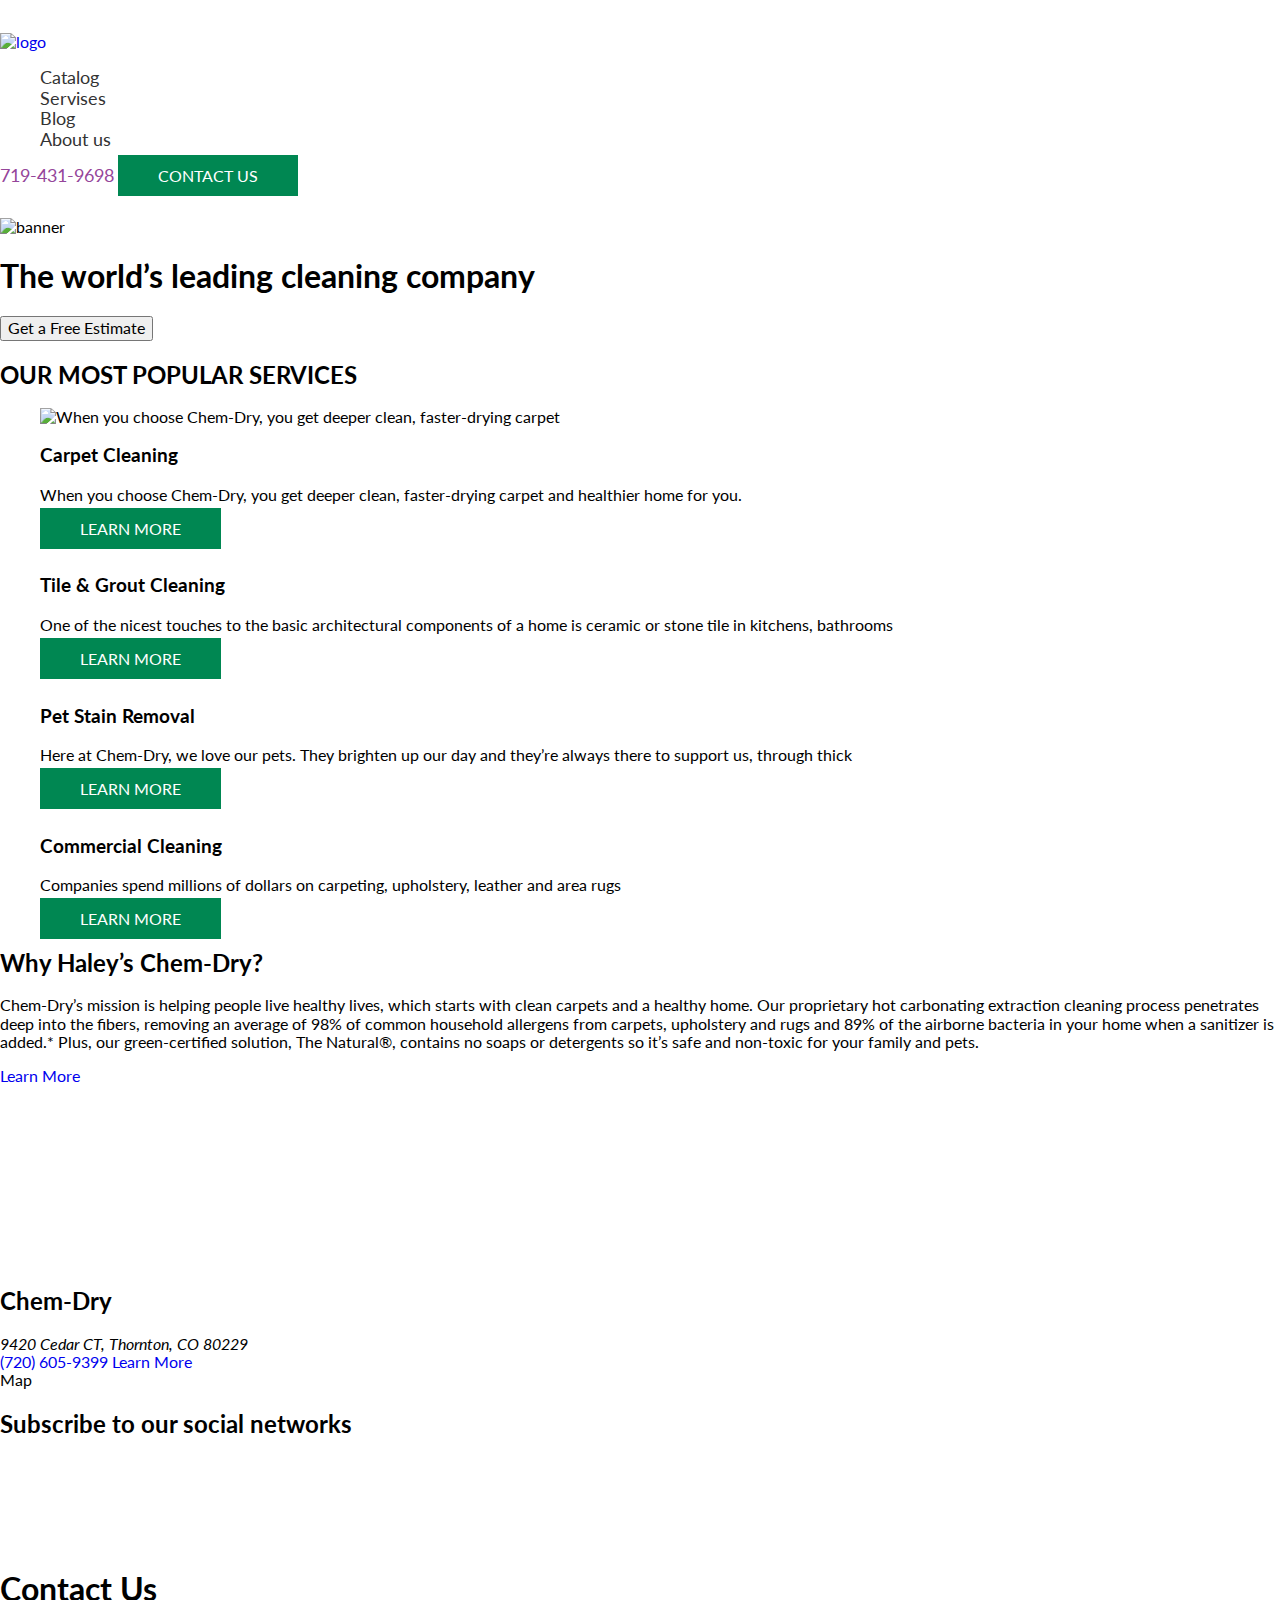
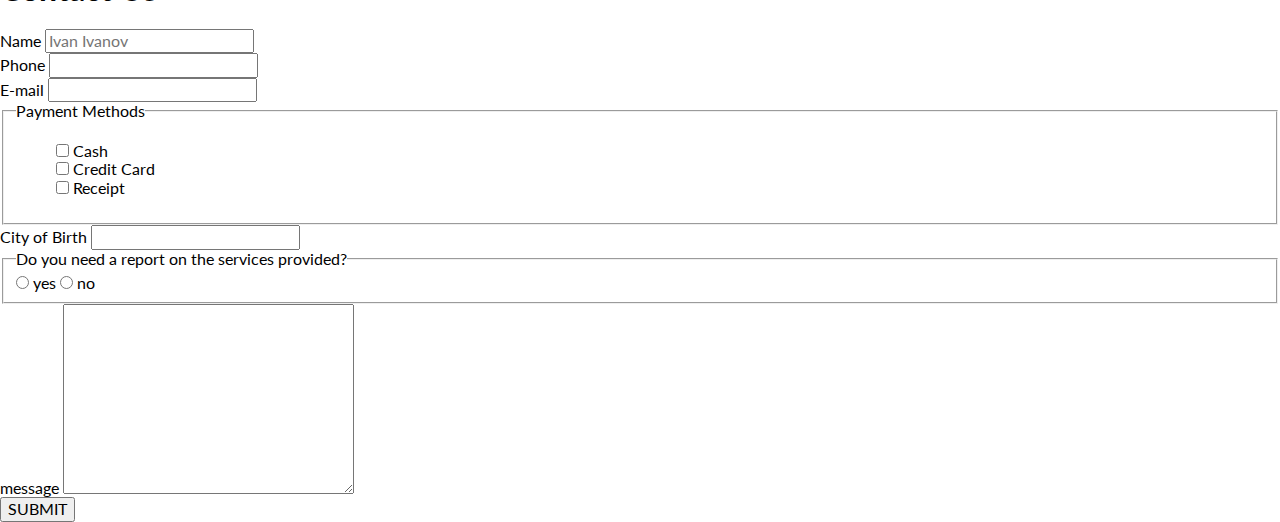
==== index.html @ 404fcd6c "lecture 5" ====
<!DOCTYPE html>
<html lang="en">

<head>
    <meta charset="UTF-8">
    <meta http-equiv="X-UA-Compatible" content="IE=edge">
    <meta name="viewport" content="width=device-width, initial-scale=1.0">
    <link rel="preconnect" href="https://fonts.googleapis.com">
    <link rel="preconnect" href="https://fonts.gstatic.com" crossorigin>
    <link href="https://fonts.googleapis.com/css2?family=Lato:wght@400;700;900&display=swap" rel="stylesheet">
    <link rel="stylesheet" href="./style/style.css">
    <link rel="stylesheet" href="./style/common.css">
    <link rel="stylesheet" href="./style/normolize.css">
    <title>F-113-1</title>
</head>

<body>
    <header class="header">
        <a class="header__link" href="./index.html">
            <img src="./static/icons/logo.svg" alt="logo" class="logo">
        </a>
        <nav class="nav">
            <ul class="nav__list">
                <li class="nav__list_item">
                    <a class="nav__list-link" href="./pages/catalog.html">Catalog</a>
                </li>
                <li class="nav__list_item">
                    <a class="nav__list-link" href="#">Servises</a>
                </li>
                <li class="nav__list_item">
                    <a class="nav__list-link" href="#">Blog</a>
                </li>
                <li class="nav__list_item">
                    <a class="nav__list-link" href="#">About us</a>
                </li>
            </ul>
        </nav>
        <a class="contact__phone" href="tel:7194319698">719-431-9698</a>
        <a class="contact__us" href="./pages/contacs.html">Contact Us</a>
    </header>
    <main>
        <img src="./static/img/banner.jpg" alt="banner">
        <section>
            <h1 class="title">The world’s leading
                cleaning company</h1>
            <button class="button btn">Get a Free Estimate</button>
        </section>
        <section>
            <h2>OUR MOST POPULAR SERVICES</h2>
            <ul>
                <li>
                    <img src="./static/img/spange_blue.jpg"
                        alt="When you choose Chem-Dry, you get deeper clean, faster-drying carpet">
                    <h3>Carpet
                        Cleaning</h3>
                    <p>When you choose Chem-Dry, you get deeper clean, faster-drying carpet and healthier home for you.
                    </p>
                    <a class="contact__us" href="#">Learn More</a>
                </li>
                <li>
                    <img src="./static/img/spange_blue.jpg" alt="">
                    <h3>Tile & Grout Cleaning</h3>
                    <p>One of the nicest touches to the basic architectural components of a home is ceramic or stone
                        tile
                        in kitchens, bathrooms</p>
                    <a class="contact__us" href="#">Learn More</a>
                </li>
                <li>
                    <img src="./static/img/spange_blue.jpg" alt="">
                    <h3>Pet Stain
                        Removal</h3>
                    <p>Here at Chem-Dry,
                        we love our pets. They brighten up our day and they’re always there to support us, through thick
                    </p>
                    <a class="contact__us" href="#">Learn More</a>
                </li>
                <li>
                    <img src="./static/img/spange_blue.jpg" alt="">
                    <h3>Commercial Cleaning</h3>
                    <p>Companies spend millions of dollars on carpeting, upholstery, leather and area rugs</p>
                    <a class="contact__us" href="#">Learn More</a>
                </li>
            </ul>
        </section>
        <section>
            <div>
                <h2>Why Haley’s
                    Chem-Dry?</h2>
                <p>Chem-Dry’s mission is helping people live healthy lives, which starts with clean carpets and a
                    healthy home. Our proprietary hot carbonating extraction cleaning process penetrates deep into the
                    fibers, removing an average of 98% of common household allergens from carpets, upholstery and rugs
                    and 89% of the airborne bacteria in your home when a sanitizer is added.* Plus, our green-certified
                    solution, The Natural®, contains no soaps or detergents so it’s safe and non-toxic for your family
                    and pets.</p>
                <a href="#">Learn More</a>
            </div>
            <img src="./static/img/image_16.jpg" alt="">
        </section>
        <section>
            <h2 class="awards">Awwwards</h2>
            <ul>
                <li>
                    <img src="./static/img/image_18.png" alt="">
                </li>
                <li>
                    <img src="./static/img/image_18.png" alt="">
                </li>
                <li>
                    <img src="./static/img/image_19.png" alt="">
                </li>
                <li>
                    <img src="./static/img/image_20.png" alt="">
                </li>
                <li>
                    <img src="./static/img/image_18.jpg" alt="">
                </li>
                <li>
                    <img src="./static/img/image_18.png" alt="">
                </li>
                <li>
                    <img src="./static/img/image_19.png" alt="">
                </li>
                <li>
                    <img src="./static/img/image_20.png" alt="">
                </li>
            </ul>
        </section>
    </main>
    <footer>
        <section>
            <div>
                <h2>Chem-Dry</h2>
                <address>
                    9420 Cedar CT, Thornton, CO 80229
                </address>
                <a href="tel:7206059399">(720) 605-9399 </a>
                <a class="" href="#">Learn More</a>
            </div>
            <div>Map</div>
        </section>
        <section>
            <h2>Subscribe to our social networks</h2>
            <ul>
                <li>
                    <a href="#">
                        <img src="./static/icons/Vector.svg" alt="">
                    </a>
                </li>
                <li>
                    <a href="#">
                        <img src="./static/icons/Vector.svg" alt="">
                    </a>
                </li>
                <li>
                    <a href="#">
                        <img src="./static/icons/Vector.svg" alt="">
                    </a>
                </li>
                <li>
                    <a href="#">
                        <img src="./static/icons/Vector.svg" alt="">
                    </a>
                </li>
                <li>
                    <a href="#">
                        <img src="./static/icons/Vector.svg" alt="">
                    </a>
                </li>
            </ul>
        </section>
    </footer>
    <section>
        <h1>Contact Us</h1>
        <form action="#">
            <div>
                <div>
                    <label for="input-name">Name</label>
                    <input id="input-name" type="text" placeholder="Ivan Ivanov">
                </div>
                <div>
                    <label for="input-phone">Phone</label>
                    <input id="input-phone" type="tel">
                </div>
                <div>
                    <label for="input-mail">E-mail</label>
                    <input type="email" name="" id="input-mail">
                </div>
                <fieldset>
                    <legend>Payment Methods</legend>
                    <ul>
                        <li>
                            <input id="input-cash" type="checkbox">
                            <label for="input-cash">Сash</label>
                        </li>
                        <li>
                            <input id="input-credit" type="checkbox">
                            <label for="input-credit">Сredit Сard</label>
                        </li>
                        <li>
                            <input id="input-receipt" type="checkbox">
                            <label for="input-receipt">Receipt</label>
                        </li>
                    </ul>
                </fieldset>
                <label for="input-city">
                    <span>City of Birth</span>
                    <input id="input-city" type="text">
                </label>
                <fieldset>
                    <legend>Do you need a report on the services provided?</legend>
                    <div>
                        <input id="input-yes" type="radio" name="radio_group" value="yes">
                        <label for="input-yes">yes</label>
                        <input id="input-no" type="radio" name="radio_group" value="no">
                        <label for="input-no">no</label>
                    </div>
                </fieldset>
                <div>
                    <label for="input_message">message</label>
                    <textarea name="" id="input_message" cols="30" rows="10"></textarea>
                </div>
                <button type="submit">SUBMIT</button>
            </div>
        </form>
</body>

</html>
---- style/style.css ----
/* Стили для хедера */

.header {
    margin-top: 33px;
    margin-bottom: 33px;
}

.nav__list-link {
    font-size: 18px;
    line-height: 20px;
    color: #333333;
}

.contact__phone {
    font-size: 18px;
    line-height: 20px;
    color: #95459A;
}

.contact__us {
    font-size: 16px;
    line-height: 18px;
    text-transform: uppercase;
    color: #ffffff;
    padding: 11px 40px 11px 40px;
    background: #008752;
}

/* СТили для основного контента */

.awards {
    display: none;
}
---- style/common.css ----
body {
    font-family: 'Lato', sans-serif;
    src: url();
}

a {
    text-decoration: none;
}

li {
    list-style-type: none;
}
---- style/normolize.css ----
/*! normalize.css v8.0.1 | MIT License | github.com/necolas/normalize.css */

/* Document
   ========================================================================== */

/**
 * 1. Correct the line height in all browsers.
 * 2. Prevent adjustments of font size after orientation changes in iOS.
 */

 html {
    line-height: 1.15; /* 1 */
    -webkit-text-size-adjust: 100%; /* 2 */
  }
  
  /* Sections
     ========================================================================== */
  
  /**
   * Remove the margin in all browsers.
   */
  
  body {
    margin: 0;
  }
  
  /**
   * Render the `main` element consistently in IE.
   */
  
  main {
    display: block;
  }
  
  /**
   * Correct the font size and margin on `h1` elements within `section` and
   * `article` contexts in Chrome, Firefox, and Safari.
   */
  
  h1 {
    font-size: 2em;
    margin: 0.67em 0;
  }
  
  /* Grouping content
     ========================================================================== */
  
  /**
   * 1. Add the correct box sizing in Firefox.
   * 2. Show the overflow in Edge and IE.
   */
  
  hr {
    box-sizing: content-box; /* 1 */
    height: 0; /* 1 */
    overflow: visible; /* 2 */
  }
  
  /**
   * 1. Correct the inheritance and scaling of font size in all browsers.
   * 2. Correct the odd `em` font sizing in all browsers.
   */
  
  pre {
    font-family: monospace, monospace; /* 1 */
    font-size: 1em; /* 2 */
  }
  
  /* Text-level semantics
     ========================================================================== */
  
  /**
   * Remove the gray background on active links in IE 10.
   */
  
  a {
    background-color: transparent;
  }
  
  /**
   * 1. Remove the bottom border in Chrome 57-
   * 2. Add the correct text decoration in Chrome, Edge, IE, Opera, and Safari.
   */
  
  abbr[title] {
    border-bottom: none; /* 1 */
    text-decoration: underline; /* 2 */
    text-decoration: underline dotted; /* 2 */
  }
  
  /**
   * Add the correct font weight in Chrome, Edge, and Safari.
   */
  
  b,
  strong {
    font-weight: bolder;
  }
  
  /**
   * 1. Correct the inheritance and scaling of font size in all browsers.
   * 2. Correct the odd `em` font sizing in all browsers.
   */
  
  code,
  kbd,
  samp {
    font-family: monospace, monospace; /* 1 */
    font-size: 1em; /* 2 */
  }
  
  /**
   * Add the correct font size in all browsers.
   */
  
  small {
    font-size: 80%;
  }
  
  /**
   * Prevent `sub` and `sup` elements from affecting the line height in
   * all browsers.
   */
  
  sub,
  sup {
    font-size: 75%;
    line-height: 0;
    position: relative;
    vertical-align: baseline;
  }
  
  sub {
    bottom: -0.25em;
  }
  
  sup {
    top: -0.5em;
  }
  
  /* Embedded content
     ========================================================================== */
  
  /**
   * Remove the border on images inside links in IE 10.
   */
  
  img {
    border-style: none;
  }
  
  /* Forms
     ========================================================================== */
  
  /**
   * 1. Change the font styles in all browsers.
   * 2. Remove the margin in Firefox and Safari.
   */
  
  button,
  input,
  optgroup,
  select,
  textarea {
    font-family: inherit; /* 1 */
    font-size: 100%; /* 1 */
    line-height: 1.15; /* 1 */
    margin: 0; /* 2 */
  }
  
  /**
   * Show the overflow in IE.
   * 1. Show the overflow in Edge.
   */
  
  button,
  input { /* 1 */
    overflow: visible;
  }
  
  /**
   * Remove the inheritance of text transform in Edge, Firefox, and IE.
   * 1. Remove the inheritance of text transform in Firefox.
   */
  
  button,
  select { /* 1 */
    text-transform: none;
  }
  
  /**
   * Correct the inability to style clickable types in iOS and Safari.
   */
  
  button,
  [type="button"],
  [type="reset"],
  [type="submit"] {
    -webkit-appearance: button;
  }
  
  /**
   * Remove the inner border and padding in Firefox.
   */
  
  button::-moz-focus-inner,
  [type="button"]::-moz-focus-inner,
  [type="reset"]::-moz-focus-inner,
  [type="submit"]::-moz-focus-inner {
    border-style: none;
    padding: 0;
  }
  
  /**
   * Restore the focus styles unset by the previous rule.
   */
  
  button:-moz-focusring,
  [type="button"]:-moz-focusring,
  [type="reset"]:-moz-focusring,
  [type="submit"]:-moz-focusring {
    outline: 1px dotted ButtonText;
  }
  
  /**
   * Correct the padding in Firefox.
   */
  
  fieldset {
    padding: 0.35em 0.75em 0.625em;
  }
  
  /**
   * 1. Correct the text wrapping in Edge and IE.
   * 2. Correct the color inheritance from `fieldset` elements in IE.
   * 3. Remove the padding so developers are not caught out when they zero out
   *    `fieldset` elements in all browsers.
   */
  
  legend {
    box-sizing: border-box; /* 1 */
    color: inherit; /* 2 */
    display: table; /* 1 */
    max-width: 100%; /* 1 */
    padding: 0; /* 3 */
    white-space: normal; /* 1 */
  }
  
  /**
   * Add the correct vertical alignment in Chrome, Firefox, and Opera.
   */
  
  progress {
    vertical-align: baseline;
  }
  
  /**
   * Remove the default vertical scrollbar in IE 10+.
   */
  
  textarea {
    overflow: auto;
  }
  
  /**
   * 1. Add the correct box sizing in IE 10.
   * 2. Remove the padding in IE 10.
   */
  
  [type="checkbox"],
  [type="radio"] {
    box-sizing: border-box; /* 1 */
    padding: 0; /* 2 */
  }
  
  /**
   * Correct the cursor style of increment and decrement buttons in Chrome.
   */
  
  [type="number"]::-webkit-inner-spin-button,
  [type="number"]::-webkit-outer-spin-button {
    height: auto;
  }
  
  /**
   * 1. Correct the odd appearance in Chrome and Safari.
   * 2. Correct the outline style in Safari.
   */
  
  [type="search"] {
    -webkit-appearance: textfield; /* 1 */
    outline-offset: -2px; /* 2 */
  }
  
  /**
   * Remove the inner padding in Chrome and Safari on macOS.
   */
  
  [type="search"]::-webkit-search-decoration {
    -webkit-appearance: none;
  }
  
  /**
   * 1. Correct the inability to style clickable types in iOS and Safari.
   * 2. Change font properties to `inherit` in Safari.
   */
  
  ::-webkit-file-upload-button {
    -webkit-appearance: button; /* 1 */
    font: inherit; /* 2 */
  }
  
  /* Interactive
     ========================================================================== */
  
  /*
   * Add the correct display in Edge, IE 10+, and Firefox.
   */
  
  details {
    display: block;
  }
  
  /*
   * Add the correct display in all browsers.
   */
  
  summary {
    display: list-item;
  }
  
  /* Misc
     ========================================================================== */
  
  /**
   * Add the correct display in IE 10+.
   */
  
  template {
    display: none;
  }
  
  /**
   * Add the correct display in IE 10.
   */
  
  [hidden] {
    display: none;
  }
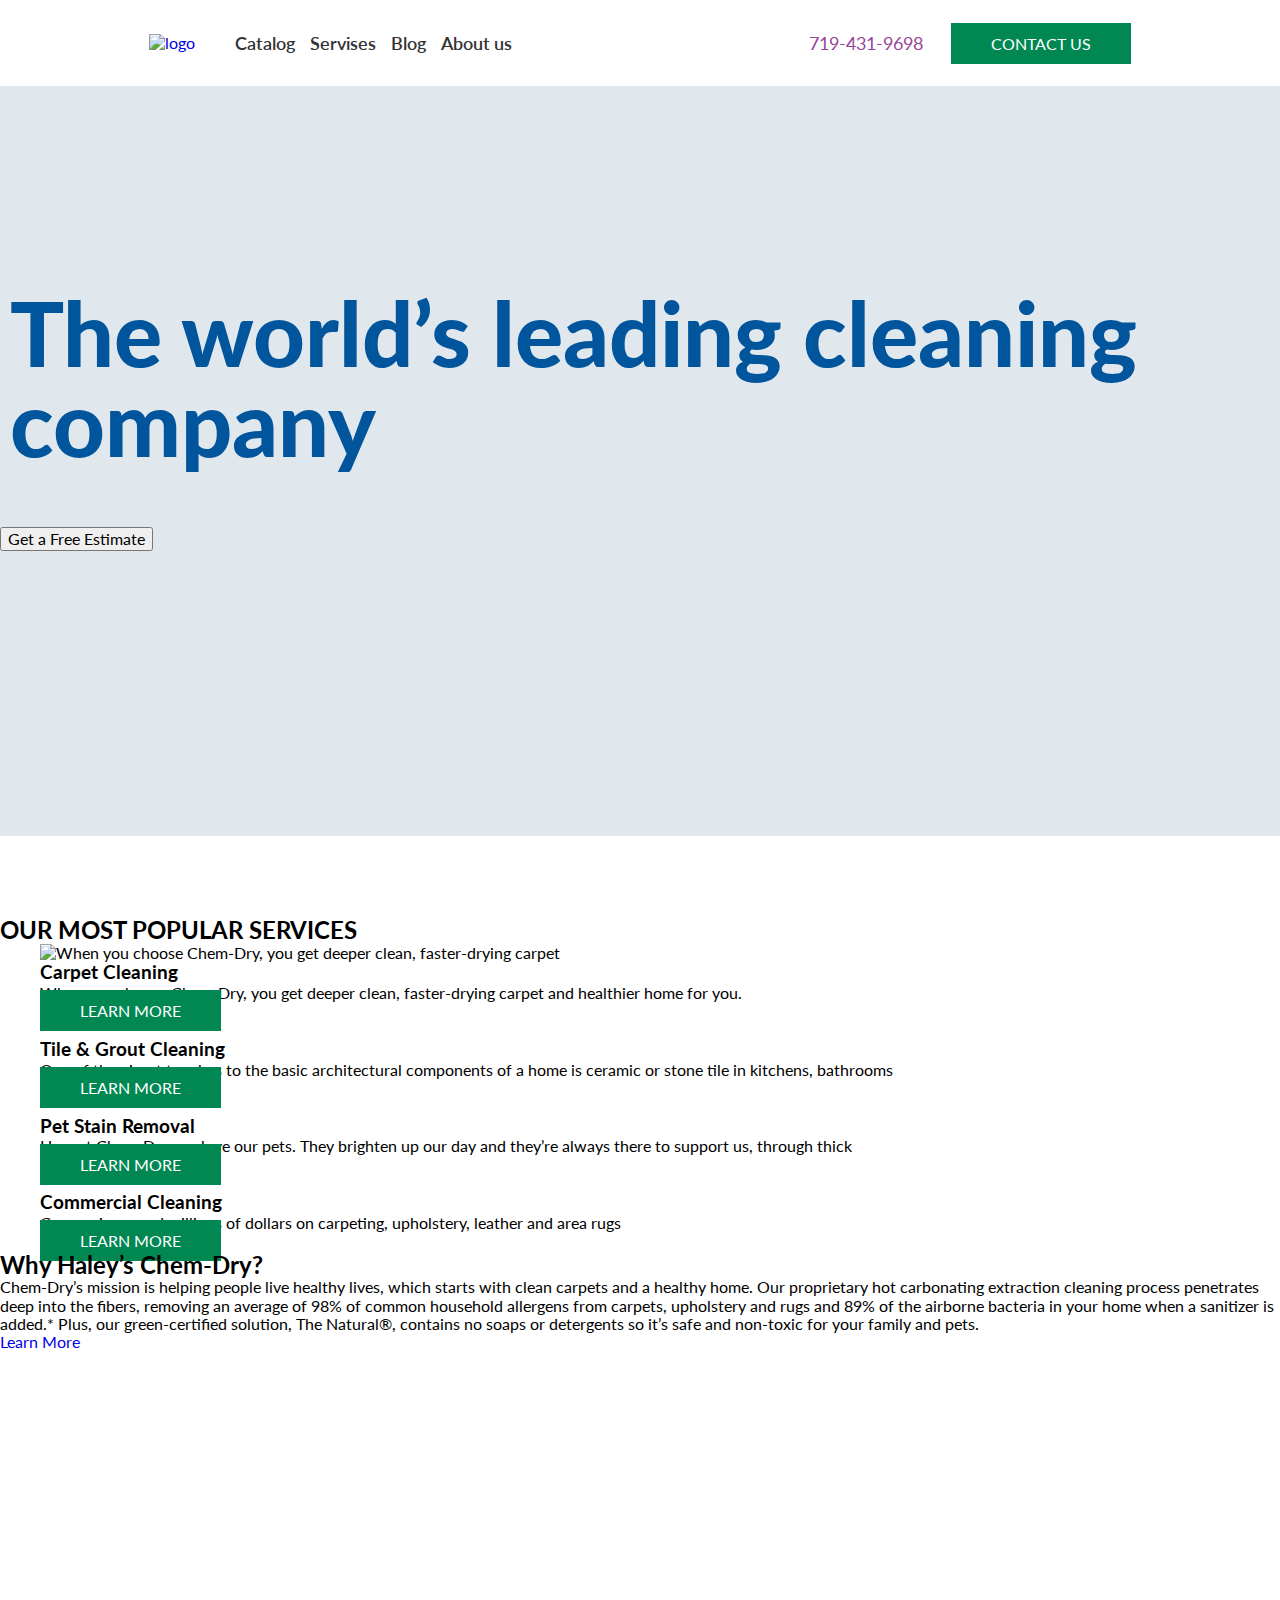
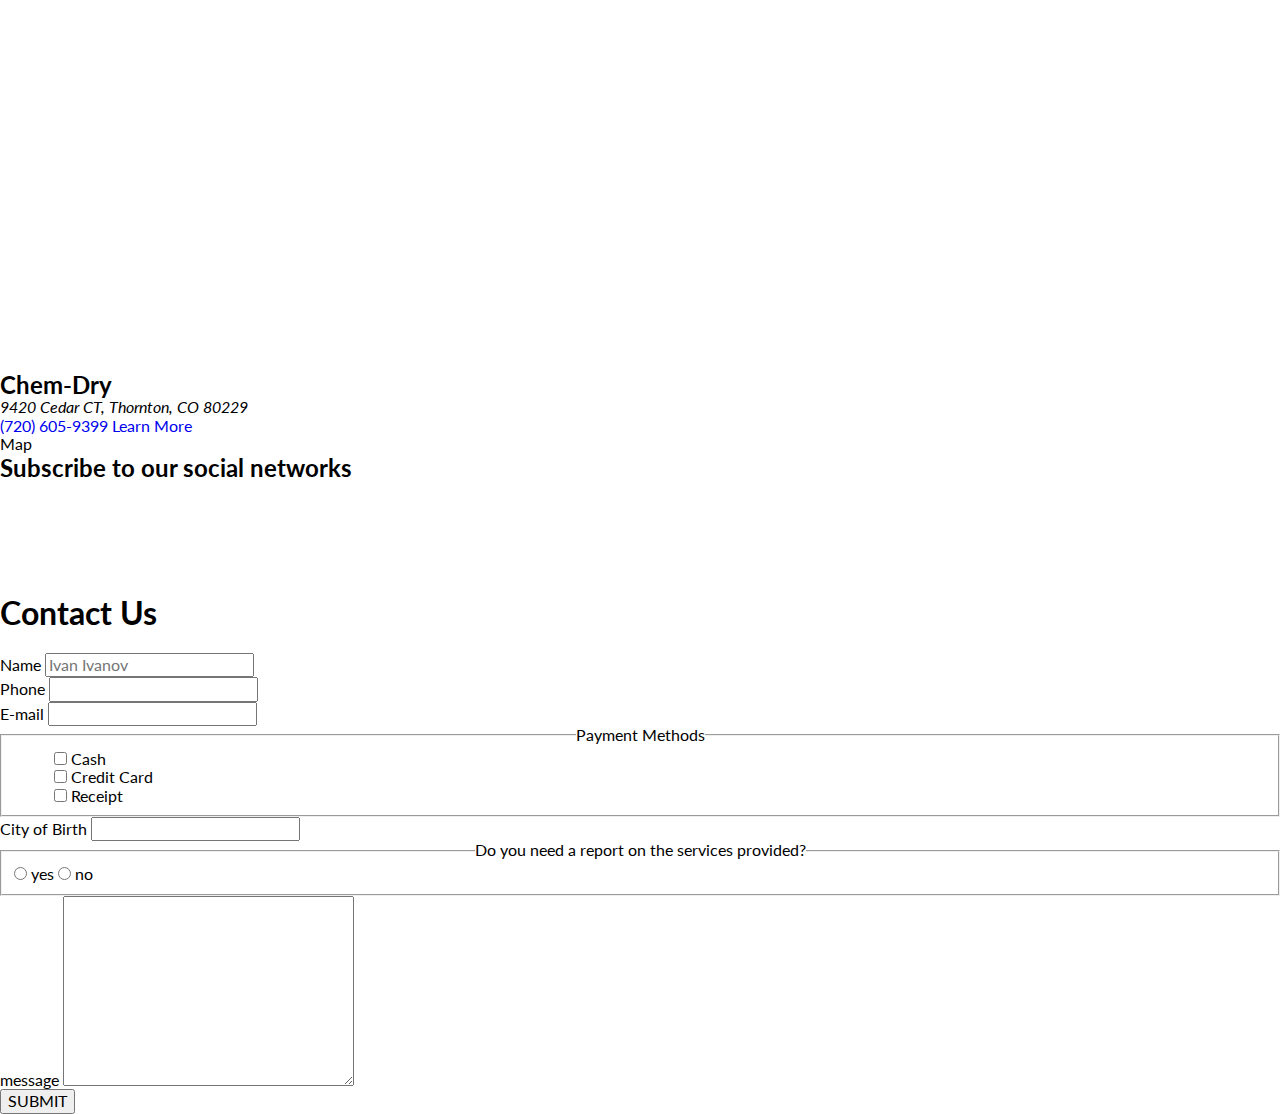
==== commit 53f130fa: "lecture 6" ====
--- a/index.html
+++ b/index.html
@@ -15,160 +15,179 @@
 </head>
 
 <body>
-    <header class="header">
-        <a class="header__link" href="./index.html">
-            <img src="./static/icons/logo.svg" alt="logo" class="logo">
-        </a>
-        <nav class="nav">
-            <ul class="nav__list">
-                <li class="nav__list_item">
-                    <a class="nav__list-link" href="./pages/catalog.html">Catalog</a>
-                </li>
-                <li class="nav__list_item">
-                    <a class="nav__list-link" href="#">Servises</a>
-                </li>
-                <li class="nav__list_item">
-                    <a class="nav__list-link" href="#">Blog</a>
-                </li>
-                <li class="nav__list_item">
-                    <a class="nav__list-link" href="#">About us</a>
-                </li>
-            </ul>
-        </nav>
-        <a class="contact__phone" href="tel:7194319698">719-431-9698</a>
-        <a class="contact__us" href="./pages/contacs.html">Contact Us</a>
+    <header class="header container">
+        <div class="nav__wrapper">
+            <a class="header__link" href="./index.html">
+                <img src="./static/icons/logo.svg" alt="logo" class="logo">
+            </a>
+            <nav class="nav">
+                <ul class="nav__list">
+                    <li class="nav__list_item">
+                        <a class="nav__list-link" href="./pages/catalog.html">Catalog</a>
+                    </li>
+                    <li class="nav__list_item">
+                        <a class="nav__list-link" href="#">Servises</a>
+                    </li>
+                    <li class="nav__list_item">
+                        <a class="nav__list-link" href="#">Blog</a>
+                    </li>
+                    <li class="nav__list_item">
+                        <a class="nav__list-link" href="#">About us</a>
+                    </li>
+                </ul>
+            </nav>
+        </div>
+        <div class="contact__wrapper">
+            <a class="contact__phone" href="tel:7194319698">719-431-9698</a>
+            <a class="contact__us" href="./pages/contacs.html">Contact Us</a>
+        </div>
     </header>
-    <main>
-        <img src="./static/img/banner.jpg" alt="banner">
-        <section>
-            <h1 class="title">The world’s leading
-                cleaning company</h1>
-            <button class="button btn">Get a Free Estimate</button>
+    <main class="main">
+        <section class="banner">
+            <div class="container">
+                <h1 class="title">The world’s leading
+                    cleaning company</h1>
+                <button class="button btn">Get a Free Estimate</button>
+            </div>
         </section>
-        <section>
-            <h2>OUR MOST POPULAR SERVICES</h2>
-            <ul>
-                <li>
-                    <img src="./static/img/spange_blue.jpg"
-                        alt="When you choose Chem-Dry, you get deeper clean, faster-drying carpet">
-                    <h3>Carpet
-                        Cleaning</h3>
-                    <p>When you choose Chem-Dry, you get deeper clean, faster-drying carpet and healthier home for you.
-                    </p>
-                    <a class="contact__us" href="#">Learn More</a>
-                </li>
-                <li>
-                    <img src="./static/img/spange_blue.jpg" alt="">
-                    <h3>Tile & Grout Cleaning</h3>
-                    <p>One of the nicest touches to the basic architectural components of a home is ceramic or stone
-                        tile
-                        in kitchens, bathrooms</p>
-                    <a class="contact__us" href="#">Learn More</a>
-                </li>
-                <li>
-                    <img src="./static/img/spange_blue.jpg" alt="">
-                    <h3>Pet Stain
-                        Removal</h3>
-                    <p>Here at Chem-Dry,
-                        we love our pets. They brighten up our day and they’re always there to support us, through thick
-                    </p>
-                    <a class="contact__us" href="#">Learn More</a>
-                </li>
-                <li>
-                    <img src="./static/img/spange_blue.jpg" alt="">
-                    <h3>Commercial Cleaning</h3>
-                    <p>Companies spend millions of dollars on carpeting, upholstery, leather and area rugs</p>
-                    <a class="contact__us" href="#">Learn More</a>
-                </li>
-            </ul>
-        </section>
-        <section>
-            <div>
-                <h2>Why Haley’s
-                    Chem-Dry?</h2>
-                <p>Chem-Dry’s mission is helping people live healthy lives, which starts with clean carpets and a
-                    healthy home. Our proprietary hot carbonating extraction cleaning process penetrates deep into the
-                    fibers, removing an average of 98% of common household allergens from carpets, upholstery and rugs
-                    and 89% of the airborne bacteria in your home when a sanitizer is added.* Plus, our green-certified
-                    solution, The Natural®, contains no soaps or detergents so it’s safe and non-toxic for your family
-                    and pets.</p>
-                <a href="#">Learn More</a>
-            </div>
-            <img src="./static/img/image_16.jpg" alt="">
-        </section>
-        <section>
-            <h2 class="awards">Awwwards</h2>
-            <ul>
-                <li>
-                    <img src="./static/img/image_18.png" alt="">
-                </li>
-                <li>
-                    <img src="./static/img/image_18.png" alt="">
-                </li>
-                <li>
-                    <img src="./static/img/image_19.png" alt="">
-                </li>
-                <li>
-                    <img src="./static/img/image_20.png" alt="">
-                </li>
-                <li>
-                    <img src="./static/img/image_18.jpg" alt="">
-                </li>
-                <li>
-                    <img src="./static/img/image_18.png" alt="">
-                </li>
-                <li>
-                    <img src="./static/img/image_19.png" alt="">
-                </li>
-                <li>
-                    <img src="./static/img/image_20.png" alt="">
-                </li>
-            </ul>
-        </section>
+        <div class="container">
+            <section>
+                <h2>OUR MOST POPULAR SERVICES</h2>
+                <ul class="service__list">
+                    <li class="service__list-item">
+                        <img src="./static/img/spange_blue.jpg"
+                            alt="When you choose Chem-Dry, you get deeper clean, faster-drying carpet" class="service__list-image">
+                        <h3>Carpet
+                            Cleaning</h3>
+                        <p>When you choose Chem-Dry, you get deeper clean, faster-drying carpet and healthier home for
+                            you.
+                        </p>
+                        <a class="contact__us" href="#">Learn More</a>
+                    </li>
+                    <li>
+                        <img src="./static/img/spange_blue.jpg" alt="">
+                        <h3>Tile & Grout Cleaning</h3>
+                        <p>One of the nicest touches to the basic architectural components of a home is ceramic or stone
+                            tile
+                            in kitchens, bathrooms</p>
+                        <a class="contact__us" href="#">Learn More</a>
+                    </li>
+                    <li>
+                        <img src="./static/img/spange_blue.jpg" alt="">
+                        <h3>Pet Stain
+                            Removal</h3>
+                        <p>Here at Chem-Dry,
+                            we love our pets. They brighten up our day and they’re always there to support us, through
+                            thick
+                        </p>
+                        <a class="contact__us" href="#">Learn More</a>
+                    </li>
+                    <li>
+                        <img src="./static/img/spange_blue.jpg" alt="">
+                        <h3>Commercial Cleaning</h3>
+                        <p>Companies spend millions of dollars on carpeting, upholstery, leather and area rugs</p>
+                        <a class="contact__us" href="#">Learn More</a>
+                    </li>
+                </ul>
+            </section>
+            <section>
+                <div>
+                    <h2>Why Haley’s
+                        Chem-Dry?</h2>
+                    <p>Chem-Dry’s mission is helping people live healthy lives, which starts with clean carpets and a
+                        healthy home. Our proprietary hot carbonating extraction cleaning process penetrates deep into
+                        the
+                        fibers, removing an average of 98% of common household allergens from carpets, upholstery and
+                        rugs
+                        and 89% of the airborne bacteria in your home when a sanitizer is added.* Plus, our
+                        green-certified
+                        solution, The Natural®, contains no soaps or detergents so it’s safe and non-toxic for your
+                        family
+                        and pets.</p>
+                    <a href="#">Learn More</a>
+                </div>
+                <img src="./static/img/image_16.jpg" alt="">
+            </section>
+            <section>
+                <h2 class="awards">Awwwards</h2>
+                <ul class="awards__list">
+                    <li>
+                        <img src="./static/img/image_18.png" alt="">
+                    </li>
+                    <li>
+                        <img src="./static/img/image_18.png" alt="">
+                    </li>
+                    <li>
+                        <img src="./static/img/image_19.png" alt="">
+                    </li>
+                    <li>
+                        <img src="./static/img/image_20.png" alt="">
+                    </li>
+                    <li>
+                        <img src="./static/img/image_18.jpg" alt="">
+                    </li>
+                    <li>
+                        <img src="./static/img/image_18.png" alt="">
+                    </li>
+                    <li>
+                        <img src="./static/img/image_19.png" alt="">
+                    </li>
+                    <li>
+                        <img src="./static/img/image_20.png" alt="">
+                    </li>
+                </ul>
+            </section>
+        </div>
     </main>
-    <footer>
-        <section>
-            <div>
-                <h2>Chem-Dry</h2>
-                <address>
-                    9420 Cedar CT, Thornton, CO 80229
-                </address>
-                <a href="tel:7206059399">(720) 605-9399 </a>
-                <a class="" href="#">Learn More</a>
-            </div>
-            <div>Map</div>
-        </section>
-        <section>
-            <h2>Subscribe to our social networks</h2>
-            <ul>
-                <li>
-                    <a href="#">
-                        <img src="./static/icons/Vector.svg" alt="">
-                    </a>
-                </li>
-                <li>
-                    <a href="#">
-                        <img src="./static/icons/Vector.svg" alt="">
-                    </a>
-                </li>
-                <li>
-                    <a href="#">
-                        <img src="./static/icons/Vector.svg" alt="">
-                    </a>
-                </li>
-                <li>
-                    <a href="#">
-                        <img src="./static/icons/Vector.svg" alt="">
-                    </a>
-                </li>
-                <li>
-                    <a href="#">
-                        <img src="./static/icons/Vector.svg" alt="">
-                    </a>
-                </li>
-            </ul>
-        </section>
+    <footer class="footer">
+        <iframe
+            src="https://www.google.com/maps/embed?pb=!1m18!1m12!1m3!1d1677.6450014961963!2d49.29244368480238!3d53.512263684423004!2m3!1f0!2f0!3f0!3m2!1i1024!2i768!4f13.1!3m3!1m2!1s0x416879a82611632d%3A0xb18d94ffcf91e387!2zREwgQWNhZGVteSDigJQg0LrRg9GA0YHRiyDQv9GA0L7Qs9GA0LDQvNC80LjRgNC-0LLQsNC90LjRjw!5e0!3m2!1sru!2sru!4v1660841187048!5m2!1sru!2sru"
+            width="100%" height="450" style="border:0;" allowfullscreen="true" loading="lazy"
+            referrerpolicy="no-referrer-when-downgrade"></iframe>
+        <div class="container">
+            <section>
+                <div>
+                    <h2>Chem-Dry</h2>
+                    <address>
+                        9420 Cedar CT, Thornton, CO 80229
+                    </address>
+                    <a href="tel:7206059399">(720) 605-9399 </a>
+                    <a class="" href="#">Learn More</a>
+                </div>
+                <div>Map</div>
+            </section>
+            <section>
+                <h2>Subscribe to our social networks</h2>
+                <ul>
+                    <li>
+                        <a href="#">
+                            <img src="./static/icons/Vector.svg" alt="">
+                        </a>
+                    </li>
+                    <li>
+                        <a href="#">
+                            <img src="./static/icons/Vector.svg" alt="">
+                        </a>
+                    </li>
+                    <li>
+                        <a href="#">
+                            <img src="./static/icons/Vector.svg" alt="">
+                        </a>
+                    </li>
+                    <li>
+                        <a href="#">
+                            <img src="./static/icons/Vector.svg" alt="">
+                        </a>
+                    </li>
+                    <li>
+                        <a href="#">
+                            <img src="./static/icons/Vector.svg" alt="">
+                        </a>
+                    </li>
+                </ul>
+            </section>
     </footer>
+    </div>
     <section>
         <h1>Contact Us</h1>
         <form action="#">
--- a/style/style.css
+++ b/style/style.css
@@ -1,20 +1,44 @@
 /* Стили для хедера */
 
 .header {
+    display: flex;
     margin-top: 33px;
     margin-bottom: 33px;
+    align-items: center;
+}
+
+.title {
+    font-family: ;
+}
+
+.sub__title {
+    font-family: ;
+}
+
+.nav__list {
+    display: flex;
+    column-gap: 15px;
+
+}
+
+.nav__wrapper {
+    display: flex;
+    align-items: center;
+
 }
 
 .nav__list-link {
     font-size: 18px;
     line-height: 20px;
     color: #333333;
+    font-weight: 600;
 }
 
 .contact__phone {
     font-size: 18px;
     line-height: 20px;
     color: #95459A;
+    margin-right: 24px;
 }
 
 .contact__us {
@@ -30,4 +54,29 @@
 
 .awards {
     display: none;
-}+}
+
+.banner {
+    background-image: url(../static/img/banner.jpg);
+    background-position: center;
+    background-repeat: no-repeat;
+    padding: 140px 0 285px;
+    margin-bottom: 80px;
+    background-color: #E0E7ED;
+    background-size: contain;
+}
+
+.title {
+    font-family: 'Lato';
+    font-style: normal;
+    font-weight: 900;
+    font-size: 90px;
+    line-height: 100%;
+    padding-left: 10px;
+    color: #00559D;
+}
+
+
+/* стили футера */
+
+.footer {}--- a/style/common.css
+++ b/style/common.css
@@ -1,3 +1,7 @@
+* {
+    margin: 0 auto;
+}
+
 body {
     font-family: 'Lato', sans-serif;
     src: url();
@@ -9,4 +13,8 @@
 
 li {
     list-style-type: none;
+}
+
+.container {
+    max-width: 1400px;
 }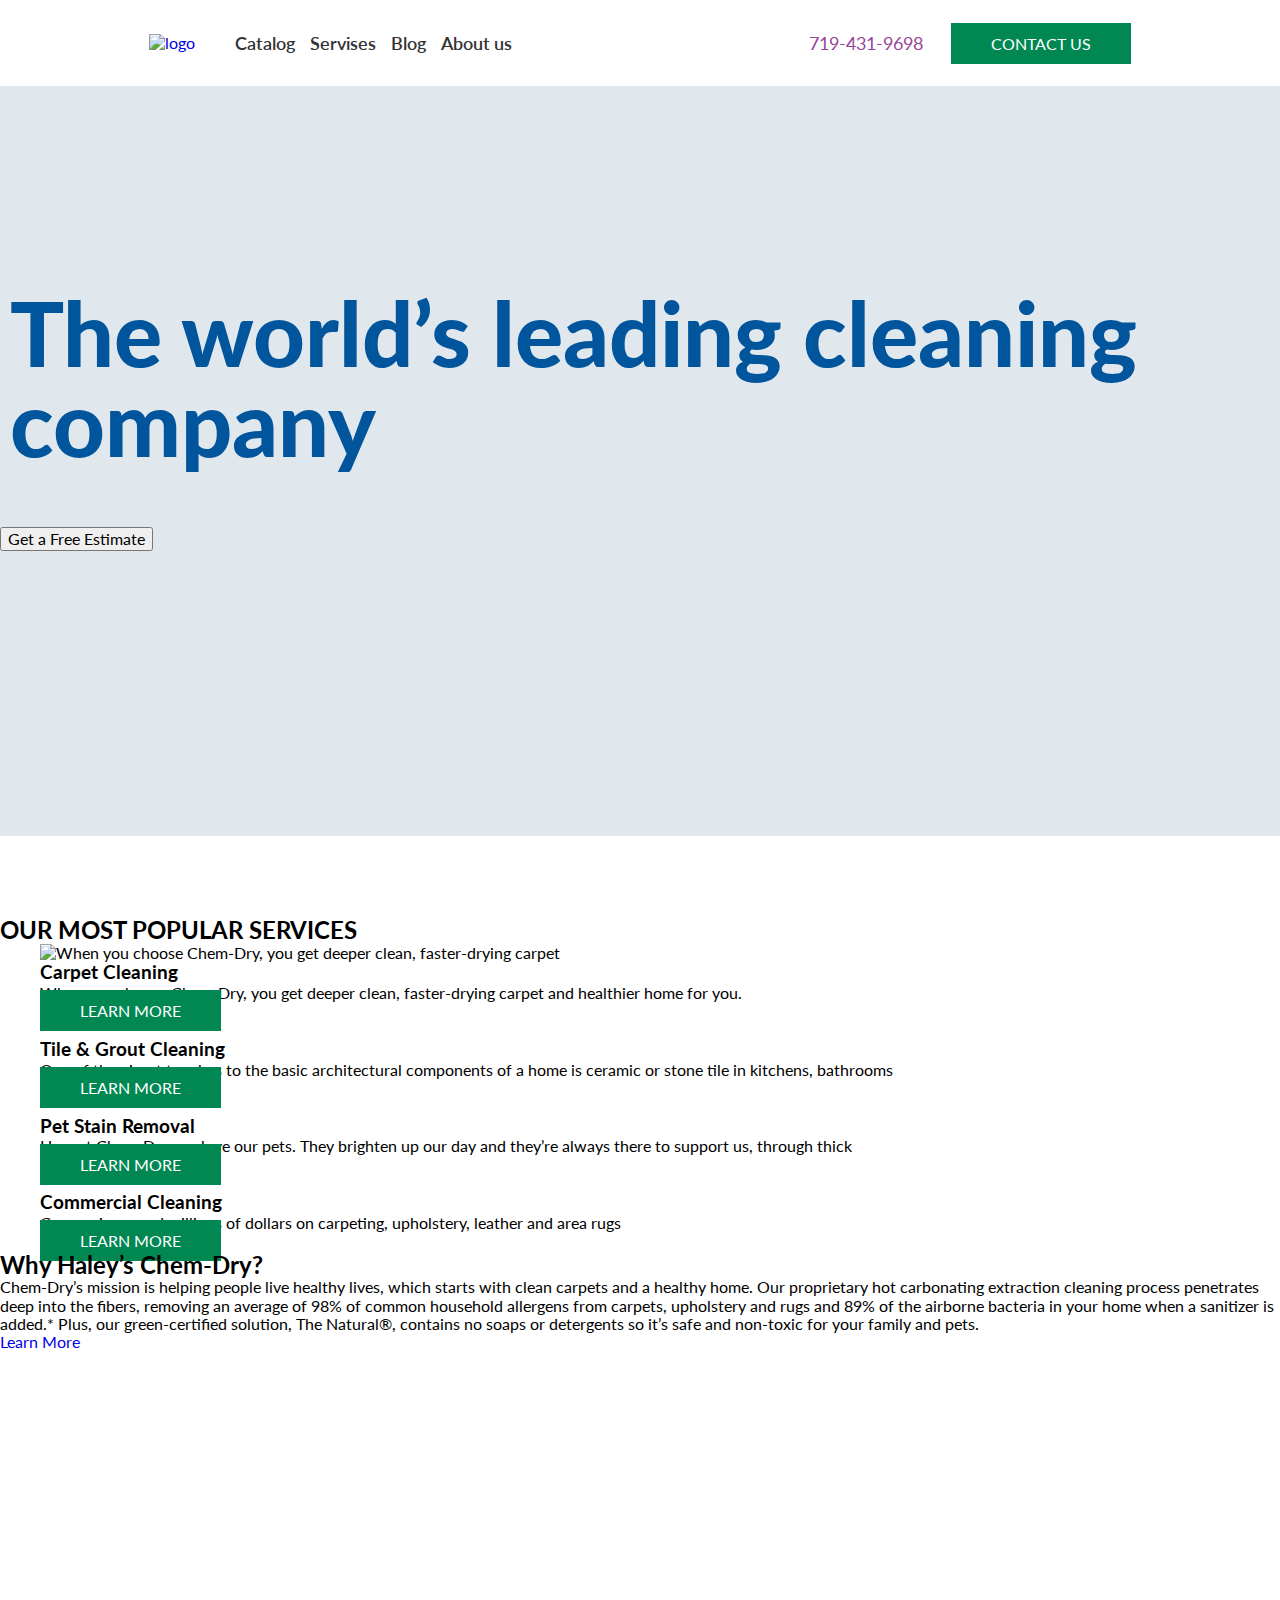
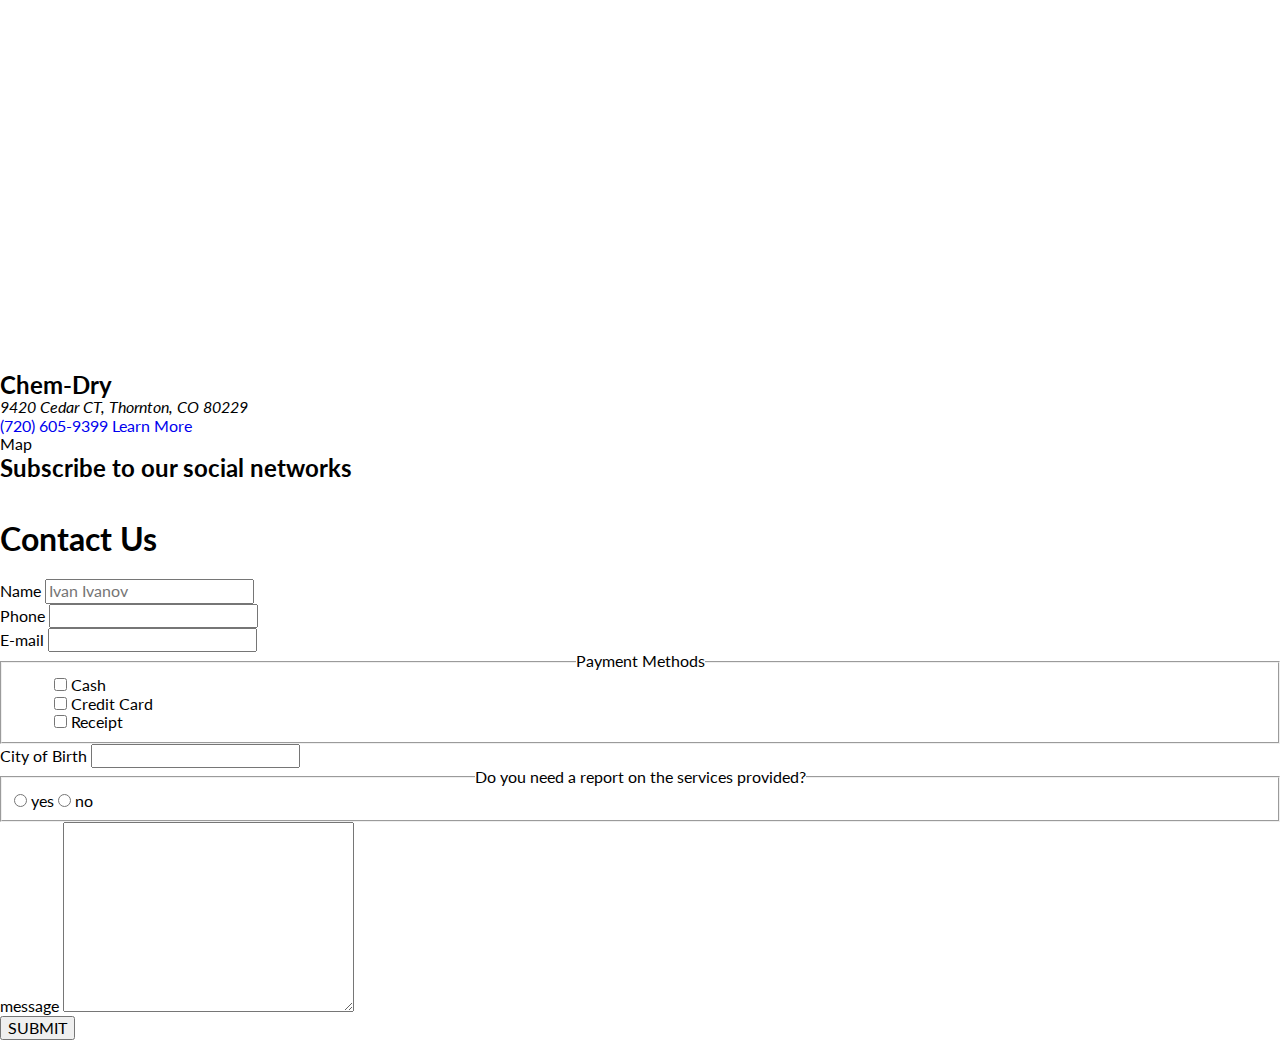
==== commit a4473f55: "test" ====
--- a/index.html
+++ b/index.html
@@ -158,29 +158,29 @@
             </section>
             <section>
                 <h2>Subscribe to our social networks</h2>
-                <ul>
-                    <li>
-                        <a href="#">
-                            <img src="./static/icons/Vector.svg" alt="">
-                        </a>
-                    </li>
-                    <li>
-                        <a href="#">
-                            <img src="./static/icons/Vector.svg" alt="">
-                        </a>
-                    </li>
-                    <li>
-                        <a href="#">
-                            <img src="./static/icons/Vector.svg" alt="">
-                        </a>
-                    </li>
-                    <li>
-                        <a href="#">
-                            <img src="./static/icons/Vector.svg" alt="">
-                        </a>
-                    </li>
-                    <li>
-                        <a href="#">
+                <ul class="services">
+                    <li class="services-list">
+                        <a href="#" class="services-list-link">
+                            <img src="./static/icons/Vector.svg" alt="">
+                        </a>
+                    </li>
+                    <li class="services-list">
+                        <a href="#" class="services-list-link">
+                            <img src="./static/icons/Vector.svg" alt="">
+                        </a>
+                    </li>
+                    <li class="services-list">
+                        <a href="#" class="services-list-link">
+                            <img src="./static/icons/Vector.svg" alt="">
+                        </a>
+                    </li>
+                    <li class="services-list">
+                        <a href="#" class="services-list-link">
+                            <img src="./static/icons/Vector.svg" alt="">
+                        </a>
+                    </li>
+                    <li class="services-list">
+                        <a href="#" class="services-list-link">
                             <img src="./static/icons/Vector.svg" alt="">
                         </a>
                     </li>
--- a/style/style.css
+++ b/style/style.css
@@ -5,14 +5,6 @@
     margin-top: 33px;
     margin-bottom: 33px;
     align-items: center;
-}
-
-.title {
-    font-family: ;
-}
-
-.sub__title {
-    font-family: ;
 }
 
 .nav__list {
@@ -76,7 +68,9 @@
     color: #00559D;
 }
 
+.services {
+    display: flex;
+}
+
 
 /* стили футера */
-
-.footer {}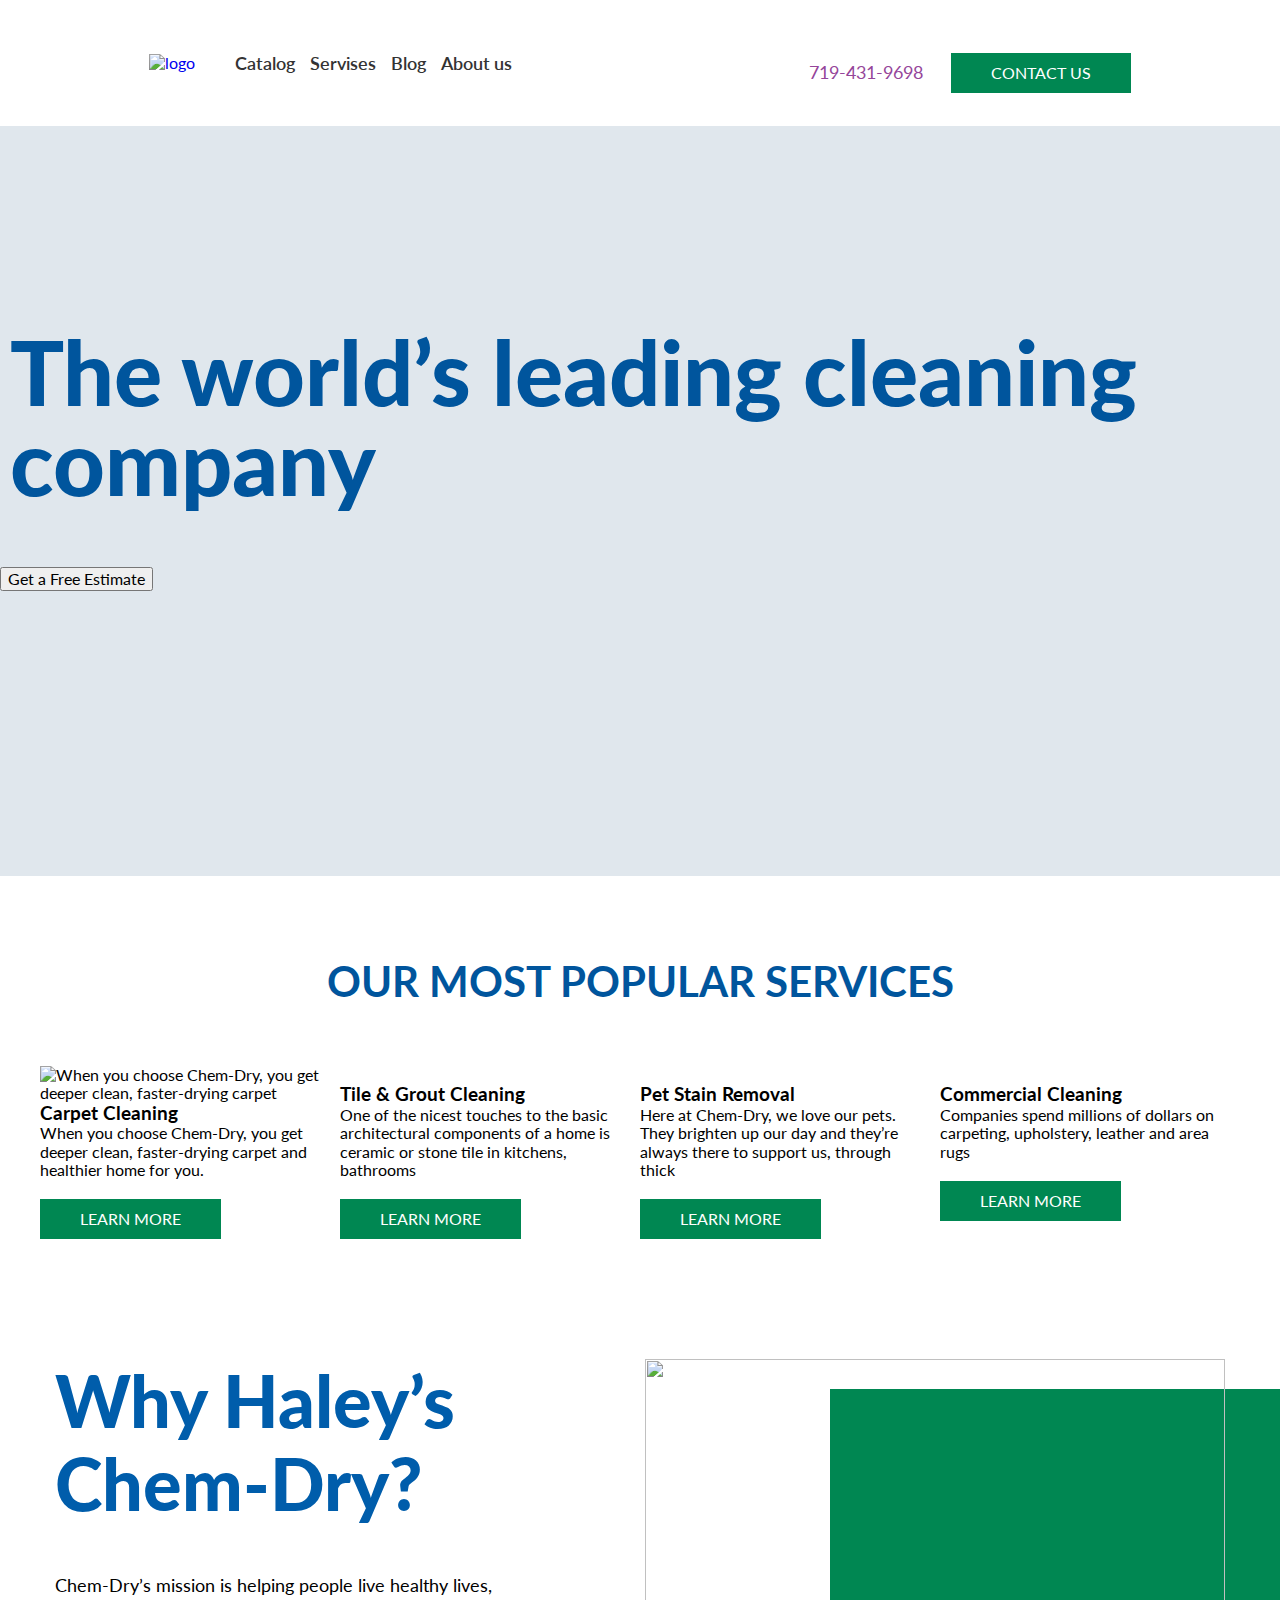
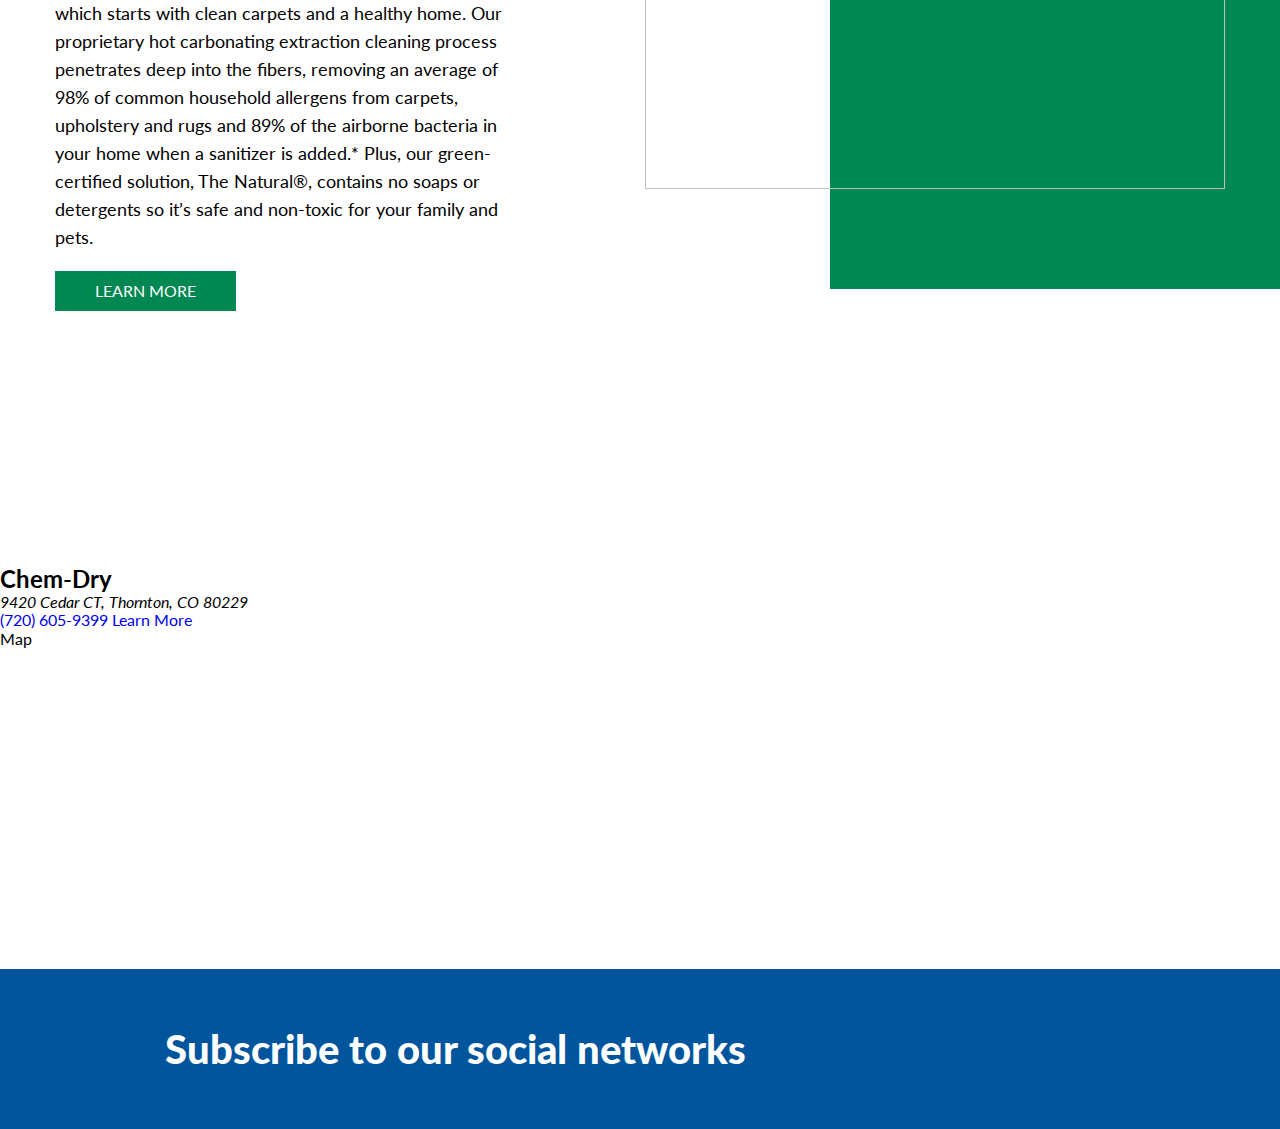
==== commit 2d7c5cc3: "lect 7" ====
--- a/index.html
+++ b/index.html
@@ -52,11 +52,12 @@
         </section>
         <div class="container">
             <section>
-                <h2>OUR MOST POPULAR SERVICES</h2>
+                <h2 class="subtitle__serv">OUR MOST POPULAR SERVICES</h2>
                 <ul class="service__list">
                     <li class="service__list-item">
                         <img src="./static/img/spange_blue.jpg"
-                            alt="When you choose Chem-Dry, you get deeper clean, faster-drying carpet" class="service__list-image">
+                            alt="When you choose Chem-Dry, you get deeper clean, faster-drying carpet"
+                            class="service__list-image">
                         <h3>Carpet
                             Cleaning</h3>
                         <p>When you choose Chem-Dry, you get deeper clean, faster-drying carpet and healthier home for
@@ -64,7 +65,7 @@
                         </p>
                         <a class="contact__us" href="#">Learn More</a>
                     </li>
-                    <li>
+                    <li class="service__list-item">
                         <img src="./static/img/spange_blue.jpg" alt="">
                         <h3>Tile & Grout Cleaning</h3>
                         <p>One of the nicest touches to the basic architectural components of a home is ceramic or stone
@@ -72,7 +73,7 @@
                             in kitchens, bathrooms</p>
                         <a class="contact__us" href="#">Learn More</a>
                     </li>
-                    <li>
+                    <li class="service__list-item">
                         <img src="./static/img/spange_blue.jpg" alt="">
                         <h3>Pet Stain
                             Removal</h3>
@@ -82,7 +83,7 @@
                         </p>
                         <a class="contact__us" href="#">Learn More</a>
                     </li>
-                    <li>
+                    <li class="service__list-item">
                         <img src="./static/img/spange_blue.jpg" alt="">
                         <h3>Commercial Cleaning</h3>
                         <p>Companies spend millions of dollars on carpeting, upholstery, leather and area rugs</p>
@@ -90,11 +91,12 @@
                     </li>
                 </ul>
             </section>
-            <section>
-                <div>
-                    <h2>Why Haley’s
+            <section class="about">
+                <div class="about-container">
+                    <h2 class="about-title">Why Haley’s
                         Chem-Dry?</h2>
-                    <p>Chem-Dry’s mission is helping people live healthy lives, which starts with clean carpets and a
+                    <p class="about__desc">Chem-Dry’s mission is helping people live healthy lives, which starts with
+                        clean carpets and a
                         healthy home. Our proprietary hot carbonating extraction cleaning process penetrates deep into
                         the
                         fibers, removing an average of 98% of common household allergens from carpets, upholstery and
@@ -104,35 +106,35 @@
                         solution, The Natural®, contains no soaps or detergents so it’s safe and non-toxic for your
                         family
                         and pets.</p>
-                    <a href="#">Learn More</a>
-                </div>
-                <img src="./static/img/image_16.jpg" alt="">
-            </section>
-            <section>
+                    <a class="contact__us" href="#">Learn More</a>
+                </div>
+                <img class="about__image" src="./static/img/image_16.jpg" alt="">
+            </section>
+            <section class="awards__sec">
                 <h2 class="awards">Awwwards</h2>
                 <ul class="awards__list">
-                    <li>
-                        <img src="./static/img/image_18.png" alt="">
-                    </li>
-                    <li>
-                        <img src="./static/img/image_18.png" alt="">
-                    </li>
-                    <li>
-                        <img src="./static/img/image_19.png" alt="">
-                    </li>
-                    <li>
+                    <li class="awards__list-item">
+                        <img src="./static/img/image_18.png" alt="">
+                    </li>
+                    <li class="awards__list-item">
+                        <img src="./static/img/image_18.png" alt="">
+                    </li>
+                    <li class="awards__list-item">
+                        <img src="./static/img/image_18.png" alt="">
+                    </li>
+                    <li class="awards__list-item">
                         <img src="./static/img/image_20.png" alt="">
                     </li>
-                    <li>
-                        <img src="./static/img/image_18.jpg" alt="">
-                    </li>
-                    <li>
-                        <img src="./static/img/image_18.png" alt="">
-                    </li>
-                    <li>
-                        <img src="./static/img/image_19.png" alt="">
-                    </li>
-                    <li>
+                    <li class="awards__list-item">
+                        <img src="./static/img/image_18.png" alt="">
+                    </li>
+                    <li class="awards__list-item">
+                        <img src="./static/img/image_18.png" alt="">
+                    </li>
+                    <li class="awards__list-item">
+                        <img src="./static/img/image_18.png" alt="">
+                    </li>
+                    <li class="awards__list-item">
                         <img src="./static/img/image_20.png" alt="">
                     </li>
                 </ul>
@@ -140,12 +142,12 @@
         </div>
     </main>
     <footer class="footer">
-        <iframe
-            src="https://www.google.com/maps/embed?pb=!1m18!1m12!1m3!1d1677.6450014961963!2d49.29244368480238!3d53.512263684423004!2m3!1f0!2f0!3f0!3m2!1i1024!2i768!4f13.1!3m3!1m2!1s0x416879a82611632d%3A0xb18d94ffcf91e387!2zREwgQWNhZGVteSDigJQg0LrRg9GA0YHRiyDQv9GA0L7Qs9GA0LDQvNC80LjRgNC-0LLQsNC90LjRjw!5e0!3m2!1sru!2sru!4v1660841187048!5m2!1sru!2sru"
-            width="100%" height="450" style="border:0;" allowfullscreen="true" loading="lazy"
-            referrerpolicy="no-referrer-when-downgrade"></iframe>
-        <div class="container">
-            <section>
+        <div class="map">
+            <iframe
+                src="https://www.google.com/maps/embed?pb=!1m18!1m12!1m3!1d1677.6450014961963!2d49.29244368480238!3d53.512263684423004!2m3!1f0!2f0!3f0!3m2!1i1024!2i768!4f13.1!3m3!1m2!1s0x416879a82611632d%3A0xb18d94ffcf91e387!2zREwgQWNhZGVteSDigJQg0LrRg9GA0YHRiyDQv9GA0L7Qs9GA0LDQvNC80LjRgNC-0LLQsNC90LjRjw!5e0!3m2!1sru!2sru!4v1660841187048!5m2!1sru!2sru"
+                width="100%" height="450" style="border:0;" allowfullscreen="true" loading="lazy"
+                referrerpolicy="no-referrer-when-downgrade"></iframe>
+            <section class="adress__map">
                 <div>
                     <h2>Chem-Dry</h2>
                     <address>
@@ -156,39 +158,44 @@
                 </div>
                 <div>Map</div>
             </section>
-            <section>
-                <h2>Subscribe to our social networks</h2>
-                <ul class="services">
-                    <li class="services-list">
-                        <a href="#" class="services-list-link">
-                            <img src="./static/icons/Vector.svg" alt="">
-                        </a>
-                    </li>
-                    <li class="services-list">
-                        <a href="#" class="services-list-link">
-                            <img src="./static/icons/Vector.svg" alt="">
-                        </a>
-                    </li>
-                    <li class="services-list">
-                        <a href="#" class="services-list-link">
-                            <img src="./static/icons/Vector.svg" alt="">
-                        </a>
-                    </li>
-                    <li class="services-list">
-                        <a href="#" class="services-list-link">
-                            <img src="./static/icons/Vector.svg" alt="">
-                        </a>
-                    </li>
-                    <li class="services-list">
-                        <a href="#" class="services-list-link">
-                            <img src="./static/icons/Vector.svg" alt="">
-                        </a>
-                    </li>
-                </ul>
-            </section>
+        </div>
+        <section class="footer__wrapper">
+            <div class="container">
+                <div class="serv__wrap">
+                    <h2 class="serv__title">Subscribe to our social networks</h2>
+                    <ul class="services">
+                        <li class="services-list">
+                            <a href="#" class="services-list-link">
+                                <img src="./static/icons/Vector.svg" alt="">
+                            </a>
+                        </li>
+                        <li class="services-list">
+                            <a href="#" class="services-list-link">
+                                <img src="./static/icons/Vector.svg" alt="">
+                            </a>
+                        </li>
+                        <li class="services-list">
+                            <a href="#" class="services-list-link">
+                                <img src="./static/icons/Vector.svg" alt="">
+                            </a>
+                        </li>
+                        <li class="services-list">
+                            <a href="#" class="services-list-link">
+                                <img src="./static/icons/Vector.svg" alt="">
+                            </a>
+                        </li>
+                        <li class="services-list">
+                            <a href="#" class="services-list-link">
+                                <img src="./static/icons/Vector.svg" alt="">
+                            </a>
+                        </li>
+                    </ul>
+                </div>
+            </div>
+        </section>
     </footer>
     </div>
-    <section>
+    <section class="popup">
         <h1>Contact Us</h1>
         <form action="#">
             <div>
--- a/style/style.css
+++ b/style/style.css
@@ -10,7 +10,6 @@
 .nav__list {
     display: flex;
     column-gap: 15px;
-
 }
 
 .nav__wrapper {
@@ -34,12 +33,14 @@
 }
 
 .contact__us {
+    display: inline-block;
     font-size: 16px;
     line-height: 18px;
     text-transform: uppercase;
     color: #ffffff;
     padding: 11px 40px 11px 40px;
     background: #008752;
+    margin-top: 20px;
 }
 
 /* СТили для основного контента */
@@ -56,6 +57,9 @@
     margin-bottom: 80px;
     background-color: #E0E7ED;
     background-size: contain;
+    right: 1px;
+    bottom: 1px;
+
 }
 
 .title {
@@ -66,11 +70,120 @@
     line-height: 100%;
     padding-left: 10px;
     color: #00559D;
+    z-index: 20;
+}
+
+.subtitle__serv {
+    text-align: center;
+    margin-bottom: 50px;
+    font-size: 42px;
+    line-height: 50px;
+    color: #00559D;
+}
+
+.service__list {
+    display: flex;
+    flex-wrap: wrap;
+    margin: 0 -10px;
+    /* justify-content: flex-start; */
+
+}
+
+
+.service__list-item {
+    width: 280px;
+    margin: 10px;
+}
+
+.about {
+    margin-top: 110px;
+    display: flex;
+    position: relative;
+}
+
+.about::after {
+    content: '';
+    display: block;
+    width: 570px;
+    height: 500px;
+    top: 30px;
+    left: 830px;
+    background: #008752;
+    position: absolute;
+    z-index: -1;
+}
+
+.about-title {
+    font-style: normal;
+    font-weight: 900;
+    font-size: 72px;
+    color: #005DAB;
+}
+
+.about-container {
+    width: 480px;
+}
+
+.about__image {
+    width: 580px;
+    height: 430px;
+}
+
+.about__desc {
+    margin-top: 46px;
+    font-weight: 400;
+    font-size: 18px;
+    line-height: 28px;
+}
+
+
+.awards__sec {
+    margin-top: 106px;
+    margin-bottom: 80px;
+}
+
+
+.awards__list {
+    display: flex;
+}
+
+.awards__list-item {
+    margin-right: 46px;
+    opacity: 0.5;
+}
+
+.map {
+    position: relative;
+}
+
+.adress__map {
+    position: absolute;
+    top: 50px;
+}
+
+/* стили футера */
+
+.footer__wrapper {
+    background-color: #00559D;
+}
+
+.serv__wrap {
+    display: flex;
+    padding-top: 54px;
+    padding-bottom: 54px;
+}
+
+.serv__title {
+    font-weight: 900;
+    font-size: 40px;
+    line-height: 130%;
+    color: #ffffff;
 }
 
 .services {
-    display: flex;
+    display: inline-flex;
 }
 
-
-/* стили футера */
+.popup {
+    display: none;
+}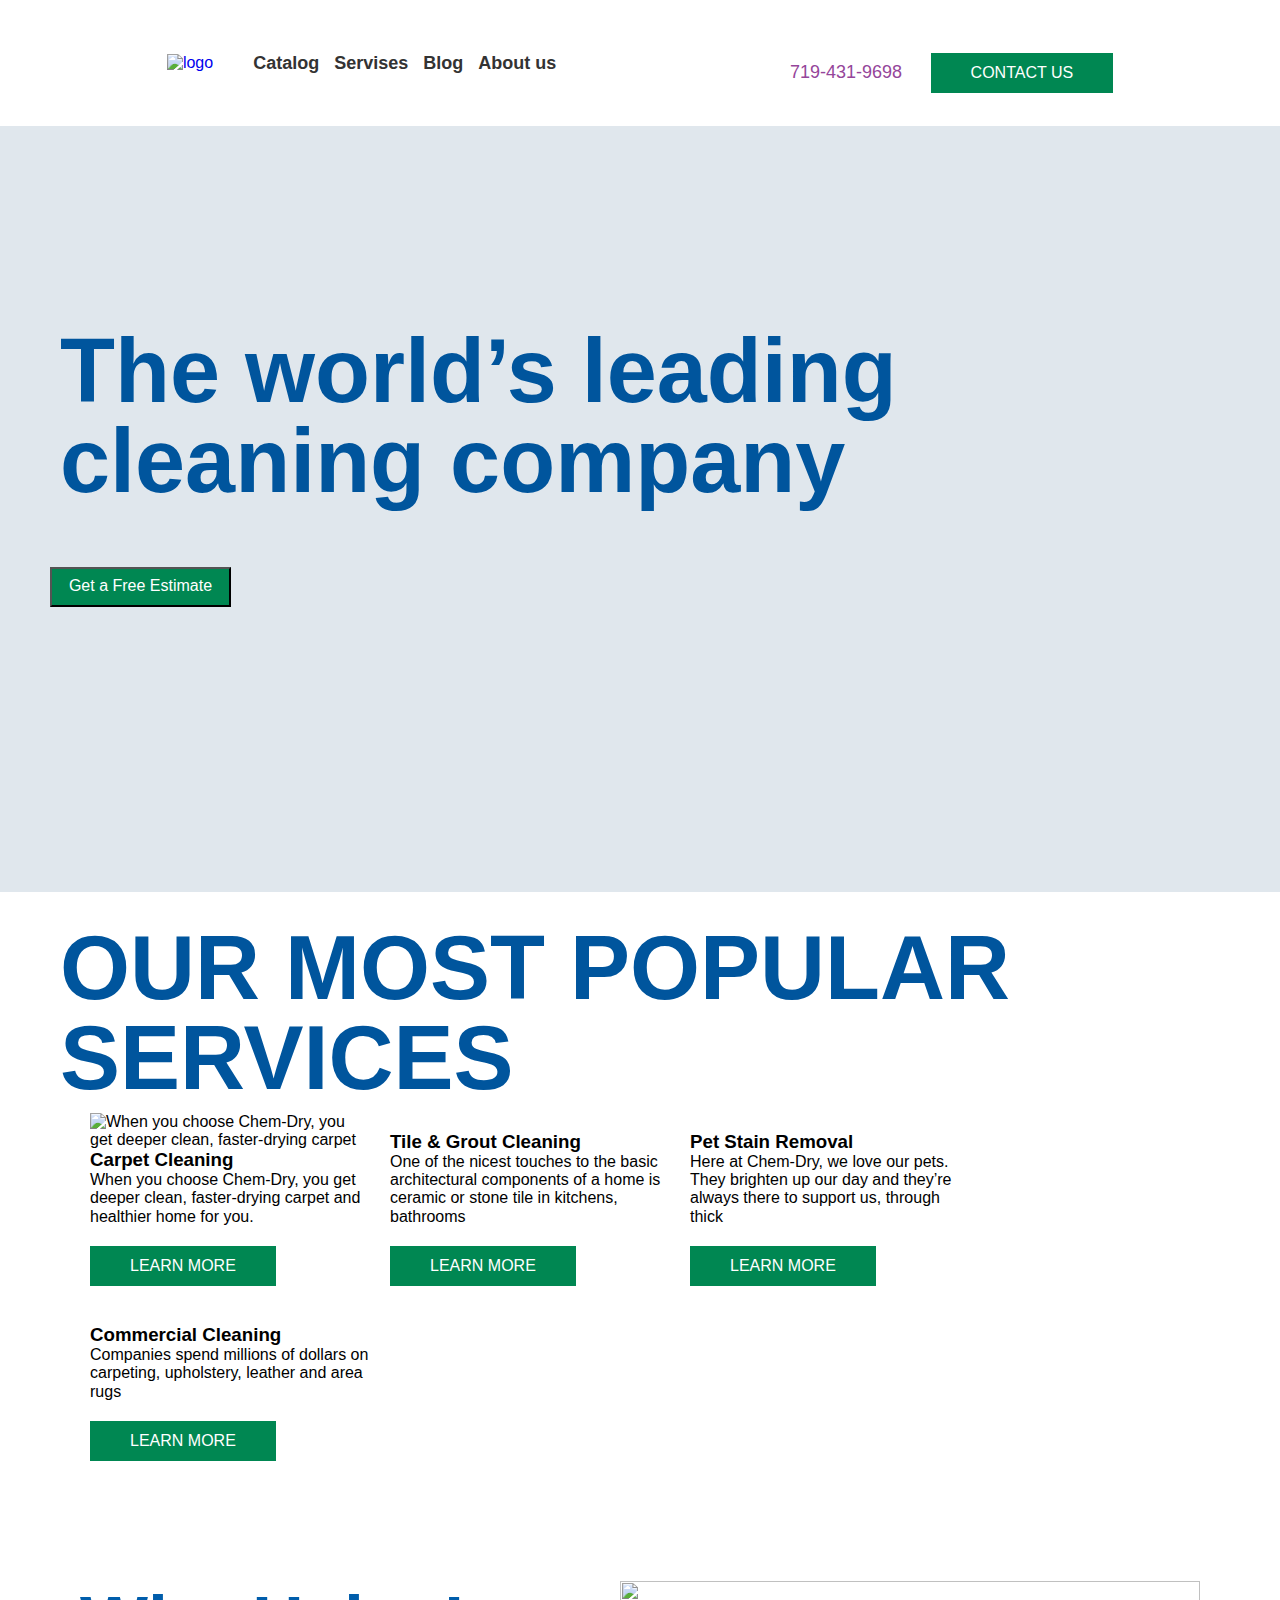
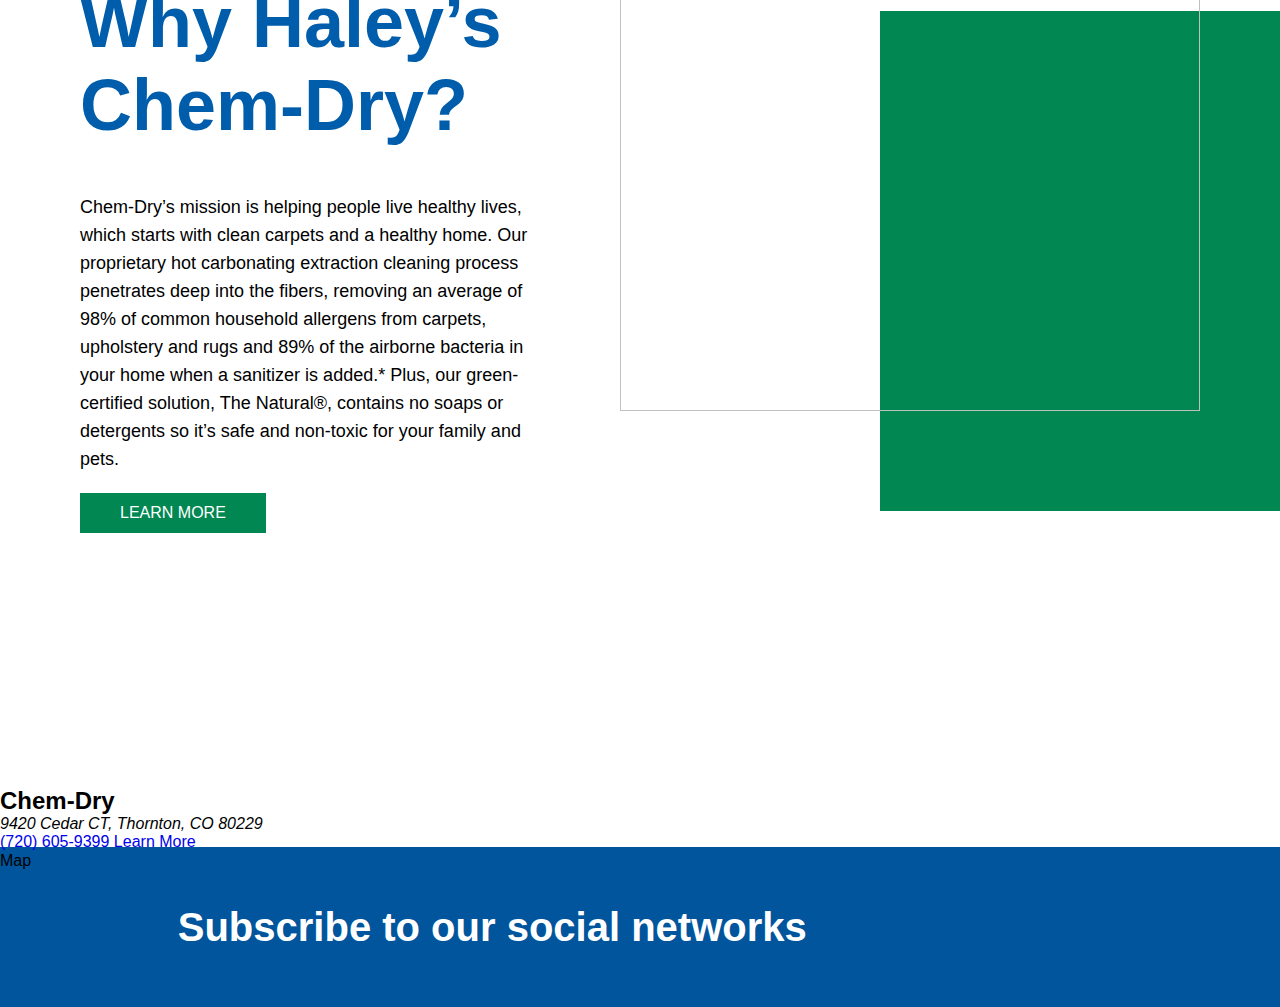
==== commit 79262602: "lect 8" ====
--- a/index.html
+++ b/index.html
@@ -1,13 +1,9 @@
 <!DOCTYPE html>
 <html lang="en">
-
 <head>
     <meta charset="UTF-8">
     <meta http-equiv="X-UA-Compatible" content="IE=edge">
     <meta name="viewport" content="width=device-width, initial-scale=1.0">
-    <link rel="preconnect" href="https://fonts.googleapis.com">
-    <link rel="preconnect" href="https://fonts.gstatic.com" crossorigin>
-    <link href="https://fonts.googleapis.com/css2?family=Lato:wght@400;700;900&display=swap" rel="stylesheet">
     <link rel="stylesheet" href="./style/style.css">
     <link rel="stylesheet" href="./style/common.css">
     <link rel="stylesheet" href="./style/normolize.css">
@@ -52,7 +48,7 @@
         </section>
         <div class="container">
             <section>
-                <h2 class="subtitle__serv">OUR MOST POPULAR SERVICES</h2>
+                <h2 class="title">OUR MOST POPULAR SERVICES</h2>
                 <ul class="service__list">
                     <li class="service__list-item">
                         <img src="./static/img/spange_blue.jpg"
@@ -145,7 +141,7 @@
         <div class="map">
             <iframe
                 src="https://www.google.com/maps/embed?pb=!1m18!1m12!1m3!1d1677.6450014961963!2d49.29244368480238!3d53.512263684423004!2m3!1f0!2f0!3f0!3m2!1i1024!2i768!4f13.1!3m3!1m2!1s0x416879a82611632d%3A0xb18d94ffcf91e387!2zREwgQWNhZGVteSDigJQg0LrRg9GA0YHRiyDQv9GA0L7Qs9GA0LDQvNC80LjRgNC-0LLQsNC90LjRjw!5e0!3m2!1sru!2sru!4v1660841187048!5m2!1sru!2sru"
-                width="100%" height="450" style="border:0;" allowfullscreen="true" loading="lazy"
+                width="100%" height="105" style="border:0;" allowfullscreen="true" loading="lazy"
                 referrerpolicy="no-referrer-when-downgrade"></iframe>
             <section class="adress__map">
                 <div>
@@ -158,6 +154,7 @@
                 </div>
                 <div>Map</div>
             </section>
+           
         </div>
         <section class="footer__wrapper">
             <div class="container">
@@ -195,57 +192,29 @@
         </section>
     </footer>
     </div>
+    <div class="popup__overlay"></div>
     <section class="popup">
-        <h1>Contact Us</h1>
-        <form action="#">
+        <form action="#" class="popup__form">
             <div>
-                <div>
-                    <label for="input-name">Name</label>
-                    <input id="input-name" type="text" placeholder="Ivan Ivanov">
-                </div>
-                <div>
-                    <label for="input-phone">Phone</label>
-                    <input id="input-phone" type="tel">
+                <div class="field__wrapper">
+                    <div class="input__name__wr">
+                        <label for="input-name">Name</label>
+                        <input id="input-name" type="text" placeholder="Ivan Ivanov" class="input__name">
+                    </div>
+                    <div class="input__phone__wr">
+                        <label for="input-phone">Phone</label>
+                        <input id="input-phone" type="tel" class="input__phone">
+                    </div>
                 </div>
                 <div>
                     <label for="input-mail">E-mail</label>
-                    <input type="email" name="" id="input-mail">
-                </div>
-                <fieldset>
-                    <legend>Payment Methods</legend>
-                    <ul>
-                        <li>
-                            <input id="input-cash" type="checkbox">
-                            <label for="input-cash">Сash</label>
-                        </li>
-                        <li>
-                            <input id="input-credit" type="checkbox">
-                            <label for="input-credit">Сredit Сard</label>
-                        </li>
-                        <li>
-                            <input id="input-receipt" type="checkbox">
-                            <label for="input-receipt">Receipt</label>
-                        </li>
-                    </ul>
-                </fieldset>
-                <label for="input-city">
-                    <span>City of Birth</span>
-                    <input id="input-city" type="text">
-                </label>
-                <fieldset>
-                    <legend>Do you need a report on the services provided?</legend>
-                    <div>
-                        <input id="input-yes" type="radio" name="radio_group" value="yes">
-                        <label for="input-yes">yes</label>
-                        <input id="input-no" type="radio" name="radio_group" value="no">
-                        <label for="input-no">no</label>
-                    </div>
-                </fieldset>
+                    <input type="email" name="" id="input-mail" class="input__email">
+                </div>
                 <div>
-                    <label for="input_message">message</label>
-                    <textarea name="" id="input_message" cols="30" rows="10"></textarea>
-                </div>
-                <button type="submit">SUBMIT</button>
+                    <label for="input_message">Message</label>
+                    <textarea name="" id="input_message" class="input__message" maxlength="100"></textarea>
+                </div>
+                <button type="submit" class="btn">SUBMIT</button>
             </div>
         </form>
 </body>
--- a/style/style.css
+++ b/style/style.css
@@ -4,186 +4,220 @@
     display: flex;
     margin-top: 33px;
     margin-bottom: 33px;
-    align-items: center;
-}
-
-.nav__list {
-    display: flex;
-    column-gap: 15px;
-}
-
-.nav__wrapper {
-    display: flex;
-    align-items: center;
-
-}
-
-.nav__list-link {
-    font-size: 18px;
-    line-height: 20px;
-    color: #333333;
-    font-weight: 600;
-}
-
-.contact__phone {
-    font-size: 18px;
-    line-height: 20px;
-    color: #95459A;
-    margin-right: 24px;
-}
-
-.contact__us {
-    display: inline-block;
-    font-size: 16px;
-    line-height: 18px;
-    text-transform: uppercase;
-    color: #ffffff;
-    padding: 11px 40px 11px 40px;
-    background: #008752;
-    margin-top: 20px;
-}
-
-/* СТили для основного контента */
-
-.awards {
-    display: none;
-}
-
-.banner {
-    background-image: url(../static/img/banner.jpg);
-    background-position: center;
-    background-repeat: no-repeat;
-    padding: 140px 0 285px;
-    margin-bottom: 80px;
-    background-color: #E0E7ED;
-    background-size: contain;
-    right: 1px;
-    bottom: 1px;
-
-}
-
-.title {
-    font-family: 'Lato';
-    font-style: normal;
-    font-weight: 900;
-    font-size: 90px;
-    line-height: 100%;
-    padding-left: 10px;
-    color: #00559D;
-    z-index: 20;
-}
-
-.subtitle__serv {
-    text-align: center;
-    margin-bottom: 50px;
-    font-size: 42px;
-    line-height: 50px;
-    color: #00559D;
-}
-
-.service__list {
-    display: flex;
-    flex-wrap: wrap;
-    margin: 0 -10px;
-    /* justify-content: flex-start; */
-
-}
-
-
-.service__list-item {
-    width: 280px;
-    margin: 10px;
-}
-
-.about {
-    margin-top: 110px;
-    display: flex;
-    position: relative;
-}
-
-.about::after {
-    content: '';
-    display: block;
-    width: 570px;
-    height: 500px;
-    top: 30px;
-    left: 830px;
-    background: #008752;
-    position: absolute;
-    z-index: -1;
-}
-
-.about-title {
-    font-style: normal;
-    font-weight: 900;
-    font-size: 72px;
-    color: #005DAB;
-}
-
-.about-container {
-    width: 480px;
-}
-
-.about__image {
-    width: 580px;
-    height: 430px;
-}
-
-.about__desc {
-    margin-top: 46px;
-    font-weight: 400;
-    font-size: 18px;
-    line-height: 28px;
-}
-
-
-.awards__sec {
-    margin-top: 106px;
-    margin-bottom: 80px;
-}
-
-
-.awards__list {
-    display: flex;
-}
-
-.awards__list-item {
-    margin-right: 46px;
-    opacity: 0.5;
-}
-
-.map {
-    position: relative;
-}
-
-.adress__map {
-    position: absolute;
-    top: 50px;
-}
-
-/* стили футера */
-
-.footer__wrapper {
-    background-color: #00559D;
-}
-
-.serv__wrap {
-    display: flex;
-    padding-top: 54px;
-    padding-bottom: 54px;
-}
-
-.serv__title {
-    font-weight: 900;
-    font-size: 40px;
-    line-height: 130%;
-    color: #ffffff;
-}
-
-.services {
-    display: inline-flex;
-}
-
-.popup {
-    display: none;
-}+        align-items: center;
+    }
+    
+    .nav__list {
+        display: flex;
+        column-gap: 15px;
+    }
+    
+    .nav__wrapper {
+        display: flex;
+        align-items: center;
+    }
+    
+    .nav__list-link {
+        font-size: 18px;
+        line-height: 20px;
+        color: #333333;
+        font-weight: 600;
+    }
+    
+    .contact__phone {
+        font-size: 18px;
+        line-height: 20px;
+        color: #95459A;
+        margin-right: 24px;
+    }
+    
+    .contact__us {
+        display: inline-block;
+        font-size: 16px;
+        line-height: 18px;
+        text-transform: uppercase;
+        color: #ffffff;
+        padding: 11px 40px 11px 40px;
+        background: #008752;
+        margin-top: 20px;
+    }
+    
+    /* СТили для основного контента */
+    
+    .awards {
+        display: none;
+    }
+    
+    .banner {
+        background-image: url(../static/img/banner.jpg);
+        background-position: center;
+        background-repeat: no-repeat;
+        padding: 140px 0 285px;
+        margin-bottom: 31px;
+        background-color: #E0E7ED;
+        background-size: contain;
+        right: 1px;
+        bottom: 1px;
+    
+    }
+    
+    .title {
+        font-family: 'Lato', sans-serif;
+        font-weight: 900;
+        font-size: 90px;
+        line-height: 100%;
+        padding-left: 10px;
+        color: #00559D;
+        z-index: 20;
+    }
+    
+    .subtitle__serv {
+        text-align: center;
+        margin-bottom: 50px;
+        font-size: 42px;
+        line-height: 50px;
+        color: #00559D;
+    }
+    
+    .service__list {
+        display: flex;
+        flex-wrap: wrap;
+        margin: 0 -10px;
+        /* justify-content: flex-start; */
+    
+    }
+    
+    
+    .service__list-item {
+        width: 280px;
+        margin: 10px;
+    }
+    
+    .about {
+        margin-top: 110px;
+        display: flex;
+        position: relative;
+    }
+    
+    .about::after {
+        content: '';
+        display: block;
+        width: 570px;
+        height: 500px;
+        top: 30px;
+        left: 830px;
+        background: #008752;
+        position: absolute;
+        z-index: -1;
+    }
+    
+    .about-title {
+        font-style: normal;
+        font-weight: 900;
+        font-size: 72px;
+        color: #005DAB;
+    }
+    
+    .about-container {
+        width: 480px;
+    }
+    
+    .about__image {
+        width: 580px;
+        height: 430px;
+    }
+    
+    .about__desc {
+        margin-top: 46px;
+        font-weight: 400;
+        font-size: 18px;
+        line-height: 28px;
+    }
+    
+    
+    .awards__sec {
+        margin-top: 106px;
+        margin-bottom: 80px;
+    }
+    
+    
+    .awards__list {
+        display: flex;
+    }
+    
+    .awards__list-item {
+        margin-right: 46px;
+        opacity: 0.5;
+    }
+    
+    .map {
+        position: relative;
+    }
+    
+    .adress__map {
+        position: absolute;
+        top: 50px;
+    }
+    
+    /* стили футера */
+    
+    .footer__wrapper {
+        background-color: #00559D;
+    }
+    
+    .serv__wrap {
+        display: flex;
+        padding-top: 54px;
+        padding-bottom: 54px;
+    }
+    
+    .serv__title {
+        font-weight: 900;
+        font-size: 40px;
+        line-height: 130%;
+        color: #ffffff;
+    }
+    
+    .services {
+        display: inline-flex;
+    }
+    
+    .popup {
+        display: none;
+        position: fixed;
+        width: 680px;
+        left: 360px;
+        top: 167px;
+        background: #EEEEEE;
+    }
+    
+    .popup__form {
+        padding: 50px;
+    }
+    
+    .field__wrapper {
+        display: flex;
+        justify-content: space-between;
+        margin-bottom: 20px;
+    }
+    
+    .input__name {
+        width: 280px;
+        height: 50px;
+        margin-right: 20px;
+    }
+    
+    .input__phone {
+        width: 280px;
+        height: 50px;
+    }
+    
+    .input__email, .input__message {
+        width: 580px;
+        height: 50px;
+        margin-bottom: 20px;
+    }
+    
+    .popup__overlay {
+        background-color: rgba(149, 69, 154, 0.9);
+    }--- a/style/common.css
+++ b/style/common.css
@@ -1,10 +1,11 @@
 * {
     margin: 0 auto;
+    box-sizing: border-box;
 }
 
 body {
     font-family: 'Lato', sans-serif;
-    src: url();
+    src: url(../static/fonts/Lato/Lato-Regular.ttf);
 }
 
 a {
@@ -16,5 +17,31 @@
 }
 
 .container {
-    max-width: 1400px;
+    max-width: 1180px;
+}
+
+input {
+    outline: none;
+}
+
+label, legend {
+    font-size: 18px;
+    line-height: 22px;
+    color: #6B6A6A;
+    margin-bottom: 6px;
+    display: block;
+    border: 0;
+}
+
+textarea {
+    display: block;
+    resize: none;
+    overflow: hidden;
+}
+
+.btn {
+    width: 181px;
+    height: 40px;
+    background: #008752;
+    color: #ffffff;
 }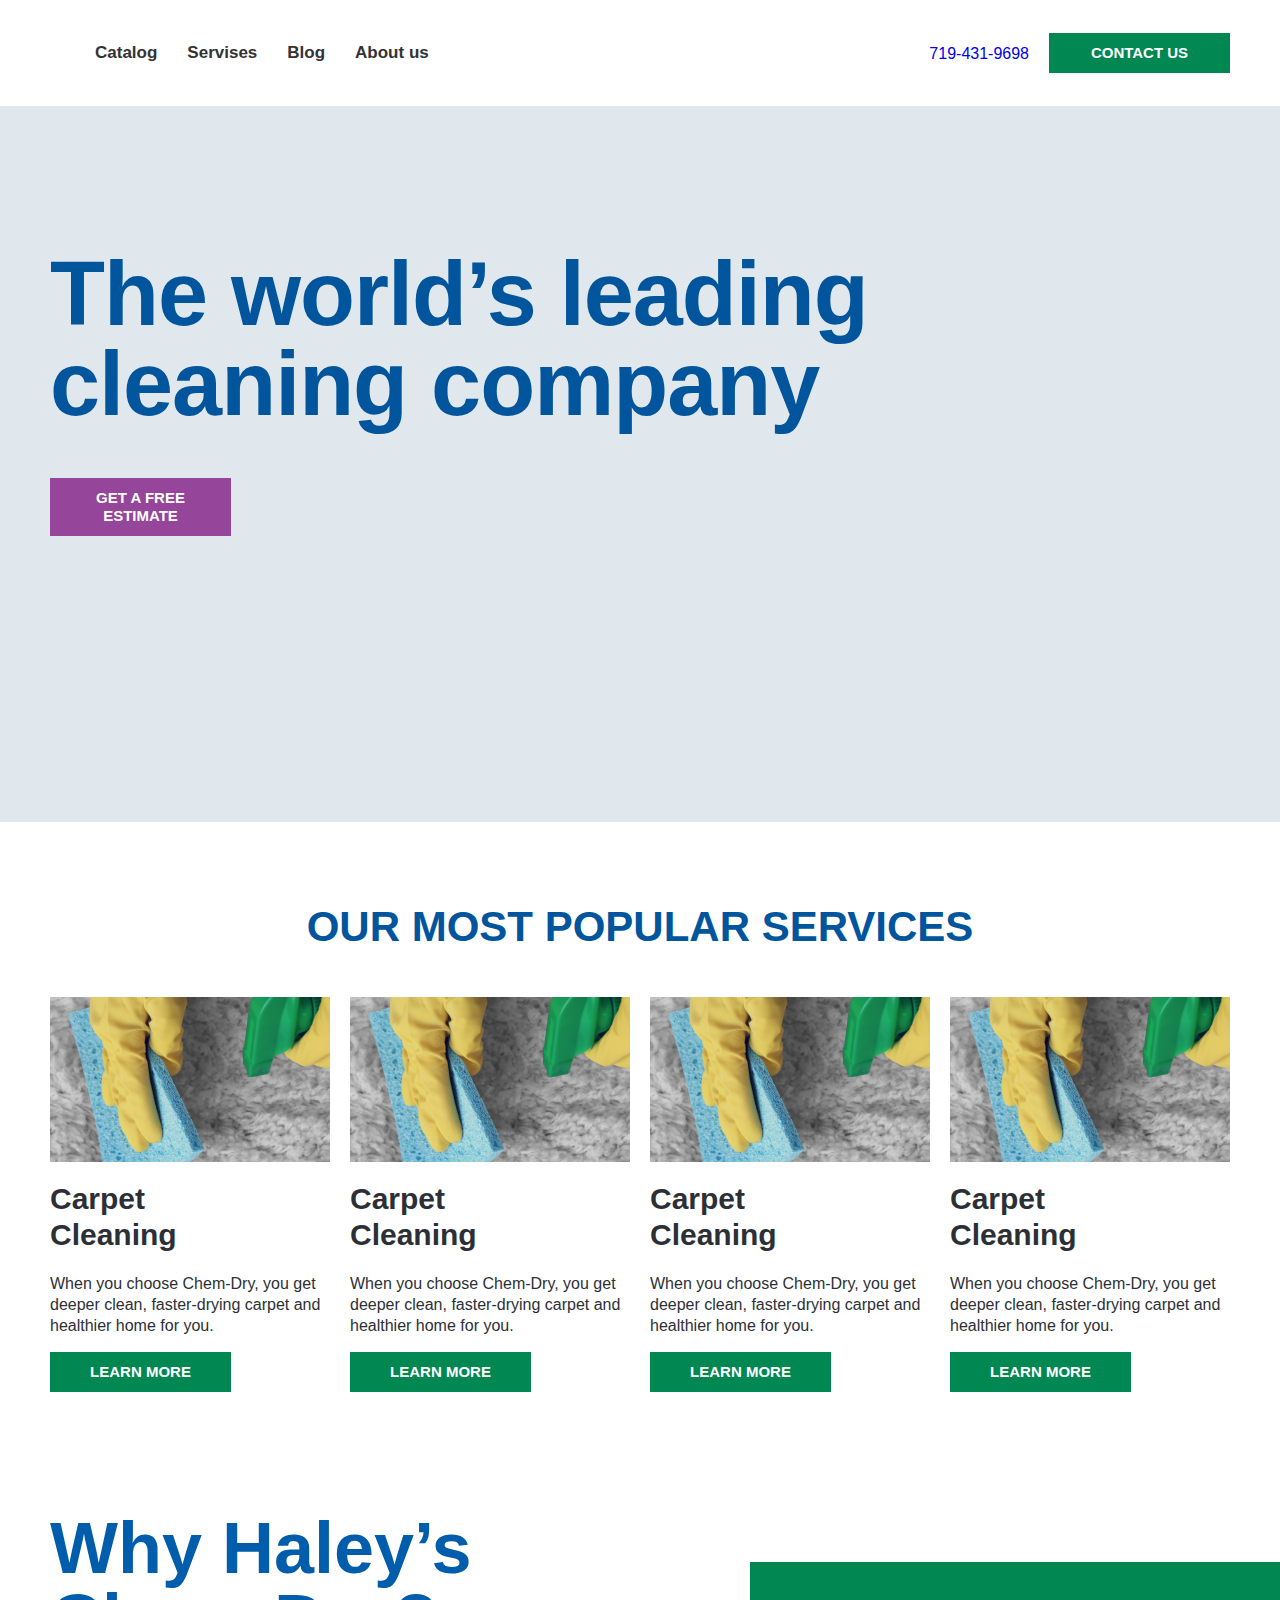
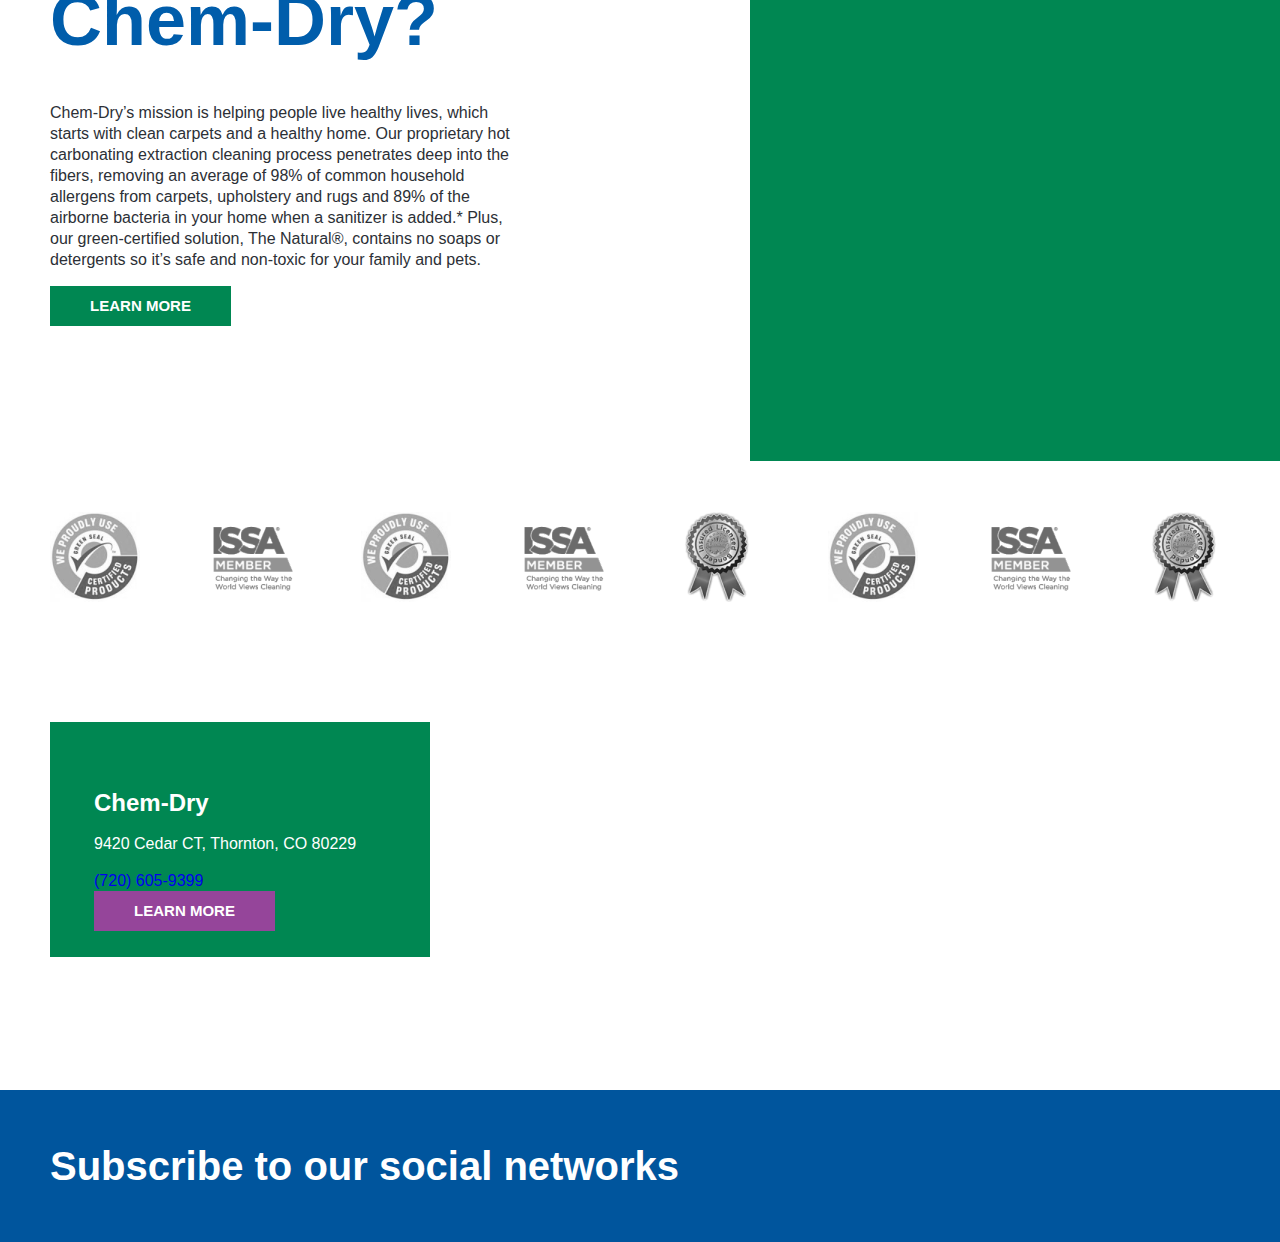
==== commit 38574792: "lect 9" ====
--- a/index.html
+++ b/index.html
@@ -1,222 +1,217 @@
 <!DOCTYPE html>
 <html lang="en">
+
 <head>
-    <meta charset="UTF-8">
-    <meta http-equiv="X-UA-Compatible" content="IE=edge">
-    <meta name="viewport" content="width=device-width, initial-scale=1.0">
-    <link rel="stylesheet" href="./style/style.css">
-    <link rel="stylesheet" href="./style/common.css">
-    <link rel="stylesheet" href="./style/normolize.css">
-    <title>F-113-1</title>
+	<meta charset="UTF-8">
+	<meta http-equiv="X-UA-Compatible" content="IE=edge">
+	<title>main page</title>
+	<link rel="preconnect" href="https://fonts.googleapis.com">
+	<link rel="preconnect" href="https://fonts.gstatic.com" crossorigin>
+	<link href="https://fonts.googleapis.com/css2?family=Lato:wght@400;700;900&display=swap" rel="stylesheet">
+	<link rel="stylesheet" href="./style/normolize.css">
+	<link rel="stylesheet" href="./style/common.css">
+	<link rel="stylesheet" href="./style/style.css">
 </head>
 
 <body>
-    <header class="header container">
-        <div class="nav__wrapper">
-            <a class="header__link" href="./index.html">
-                <img src="./static/icons/logo.svg" alt="logo" class="logo">
-            </a>
-            <nav class="nav">
-                <ul class="nav__list">
-                    <li class="nav__list_item">
-                        <a class="nav__list-link" href="./pages/catalog.html">Catalog</a>
-                    </li>
-                    <li class="nav__list_item">
-                        <a class="nav__list-link" href="#">Servises</a>
-                    </li>
-                    <li class="nav__list_item">
-                        <a class="nav__list-link" href="#">Blog</a>
-                    </li>
-                    <li class="nav__list_item">
-                        <a class="nav__list-link" href="#">About us</a>
-                    </li>
-                </ul>
-            </nav>
-        </div>
-        <div class="contact__wrapper">
-            <a class="contact__phone" href="tel:7194319698">719-431-9698</a>
-            <a class="contact__us" href="./pages/contacs.html">Contact Us</a>
-        </div>
-    </header>
-    <main class="main">
-        <section class="banner">
-            <div class="container">
-                <h1 class="title">The world’s leading
-                    cleaning company</h1>
-                <button class="button btn">Get a Free Estimate</button>
-            </div>
-        </section>
-        <div class="container">
-            <section>
-                <h2 class="title">OUR MOST POPULAR SERVICES</h2>
-                <ul class="service__list">
-                    <li class="service__list-item">
-                        <img src="./static/img/spange_blue.jpg"
-                            alt="When you choose Chem-Dry, you get deeper clean, faster-drying carpet"
-                            class="service__list-image">
-                        <h3>Carpet
-                            Cleaning</h3>
-                        <p>When you choose Chem-Dry, you get deeper clean, faster-drying carpet and healthier home for
-                            you.
-                        </p>
-                        <a class="contact__us" href="#">Learn More</a>
-                    </li>
-                    <li class="service__list-item">
-                        <img src="./static/img/spange_blue.jpg" alt="">
-                        <h3>Tile & Grout Cleaning</h3>
-                        <p>One of the nicest touches to the basic architectural components of a home is ceramic or stone
-                            tile
-                            in kitchens, bathrooms</p>
-                        <a class="contact__us" href="#">Learn More</a>
-                    </li>
-                    <li class="service__list-item">
-                        <img src="./static/img/spange_blue.jpg" alt="">
-                        <h3>Pet Stain
-                            Removal</h3>
-                        <p>Here at Chem-Dry,
-                            we love our pets. They brighten up our day and they’re always there to support us, through
-                            thick
-                        </p>
-                        <a class="contact__us" href="#">Learn More</a>
-                    </li>
-                    <li class="service__list-item">
-                        <img src="./static/img/spange_blue.jpg" alt="">
-                        <h3>Commercial Cleaning</h3>
-                        <p>Companies spend millions of dollars on carpeting, upholstery, leather and area rugs</p>
-                        <a class="contact__us" href="#">Learn More</a>
-                    </li>
-                </ul>
-            </section>
-            <section class="about">
-                <div class="about-container">
-                    <h2 class="about-title">Why Haley’s
-                        Chem-Dry?</h2>
-                    <p class="about__desc">Chem-Dry’s mission is helping people live healthy lives, which starts with
-                        clean carpets and a
-                        healthy home. Our proprietary hot carbonating extraction cleaning process penetrates deep into
-                        the
-                        fibers, removing an average of 98% of common household allergens from carpets, upholstery and
-                        rugs
-                        and 89% of the airborne bacteria in your home when a sanitizer is added.* Plus, our
-                        green-certified
-                        solution, The Natural®, contains no soaps or detergents so it’s safe and non-toxic for your
-                        family
-                        and pets.</p>
-                    <a class="contact__us" href="#">Learn More</a>
-                </div>
-                <img class="about__image" src="./static/img/image_16.jpg" alt="">
-            </section>
-            <section class="awards__sec">
-                <h2 class="awards">Awwwards</h2>
-                <ul class="awards__list">
-                    <li class="awards__list-item">
-                        <img src="./static/img/image_18.png" alt="">
-                    </li>
-                    <li class="awards__list-item">
-                        <img src="./static/img/image_18.png" alt="">
-                    </li>
-                    <li class="awards__list-item">
-                        <img src="./static/img/image_18.png" alt="">
-                    </li>
-                    <li class="awards__list-item">
-                        <img src="./static/img/image_20.png" alt="">
-                    </li>
-                    <li class="awards__list-item">
-                        <img src="./static/img/image_18.png" alt="">
-                    </li>
-                    <li class="awards__list-item">
-                        <img src="./static/img/image_18.png" alt="">
-                    </li>
-                    <li class="awards__list-item">
-                        <img src="./static/img/image_18.png" alt="">
-                    </li>
-                    <li class="awards__list-item">
-                        <img src="./static/img/image_20.png" alt="">
-                    </li>
-                </ul>
-            </section>
-        </div>
-    </main>
-    <footer class="footer">
-        <div class="map">
-            <iframe
-                src="https://www.google.com/maps/embed?pb=!1m18!1m12!1m3!1d1677.6450014961963!2d49.29244368480238!3d53.512263684423004!2m3!1f0!2f0!3f0!3m2!1i1024!2i768!4f13.1!3m3!1m2!1s0x416879a82611632d%3A0xb18d94ffcf91e387!2zREwgQWNhZGVteSDigJQg0LrRg9GA0YHRiyDQv9GA0L7Qs9GA0LDQvNC80LjRgNC-0LLQsNC90LjRjw!5e0!3m2!1sru!2sru!4v1660841187048!5m2!1sru!2sru"
-                width="100%" height="105" style="border:0;" allowfullscreen="true" loading="lazy"
-                referrerpolicy="no-referrer-when-downgrade"></iframe>
-            <section class="adress__map">
-                <div>
-                    <h2>Chem-Dry</h2>
-                    <address>
-                        9420 Cedar CT, Thornton, CO 80229
-                    </address>
-                    <a href="tel:7206059399">(720) 605-9399 </a>
-                    <a class="" href="#">Learn More</a>
-                </div>
-                <div>Map</div>
-            </section>
-           
-        </div>
-        <section class="footer__wrapper">
-            <div class="container">
-                <div class="serv__wrap">
-                    <h2 class="serv__title">Subscribe to our social networks</h2>
-                    <ul class="services">
-                        <li class="services-list">
-                            <a href="#" class="services-list-link">
-                                <img src="./static/icons/Vector.svg" alt="">
-                            </a>
-                        </li>
-                        <li class="services-list">
-                            <a href="#" class="services-list-link">
-                                <img src="./static/icons/Vector.svg" alt="">
-                            </a>
-                        </li>
-                        <li class="services-list">
-                            <a href="#" class="services-list-link">
-                                <img src="./static/icons/Vector.svg" alt="">
-                            </a>
-                        </li>
-                        <li class="services-list">
-                            <a href="#" class="services-list-link">
-                                <img src="./static/icons/Vector.svg" alt="">
-                            </a>
-                        </li>
-                        <li class="services-list">
-                            <a href="#" class="services-list-link">
-                                <img src="./static/icons/Vector.svg" alt="">
-                            </a>
-                        </li>
-                    </ul>
-                </div>
-            </div>
-        </section>
-    </footer>
-    </div>
-    <div class="popup__overlay"></div>
-    <section class="popup">
-        <form action="#" class="popup__form">
-            <div>
-                <div class="field__wrapper">
-                    <div class="input__name__wr">
-                        <label for="input-name">Name</label>
-                        <input id="input-name" type="text" placeholder="Ivan Ivanov" class="input__name">
-                    </div>
-                    <div class="input__phone__wr">
-                        <label for="input-phone">Phone</label>
-                        <input id="input-phone" type="tel" class="input__phone">
-                    </div>
-                </div>
-                <div>
-                    <label for="input-mail">E-mail</label>
-                    <input type="email" name="" id="input-mail" class="input__email">
-                </div>
-                <div>
-                    <label for="input_message">Message</label>
-                    <textarea name="" id="input_message" class="input__message" maxlength="100"></textarea>
-                </div>
-                <button type="submit" class="btn">SUBMIT</button>
-            </div>
-        </form>
+
+	<header class="header container">
+		<a href="/">
+			<img src="./static/icons/logo.svg" alt="">
+		</a>
+		<nav class="header-menu">
+			<ul class="undotted header-list">
+				<li>
+					<a href="#" class="header-link">Catalog</a>
+				</li>
+				<li>
+					<a href="#">Servises</a>
+				</li>
+				<li>
+					<a href="#">Blog</a>
+				</li>
+				<li>
+					<a href="#">About us</a>
+				</li>
+			</ul>
+		</nav>
+		<a href="tel:7194319698">719-431-9698</a>
+		<a href="./pages/contacs.html" class="button">Contact Us</a>
+		
+	</header>
+
+	<main>
+		<section class="banner">
+			<div class="container">
+				<h1 class="banner-title">The world’s leading cleaning company</h1>
+				<button class="button button-secondary banner-js">Get a Free Estimate</button>
+			</div>
+			
+		</section>
+
+		<section class="services container">
+			<h2 class="services-title">OUR MOST POPULAR SERVICES</h2>
+			<ul class="services-list undotted">
+				<li class="services-item">
+					<a href="#">
+						<img src="./static/img/service1.jpg" alt="" width="280" height="165">
+						<h3 class="services-heading">Carpet Cleaning</h3>
+					</a>
+					<p>When you choose Chem-Dry, you get deeper clean, faster-drying carpet and healthier home for you.
+					</p>
+					<a href="#" class="button">Learn More</a>
+				</li>
+				<li class="services-item">
+					<img src="./static/img/service1.jpg" alt="">
+					<h3 class="services-heading">Carpet Cleaning</h3>
+					<p>When you choose Chem-Dry, you get deeper clean, faster-drying carpet and healthier home for you.
+					</p>
+					<a href="#" class="button">Learn More</a>
+				</li>
+				<li class="services-item">
+					<img src="./static/img/service1.jpg" alt="">
+					<h3 class="services-heading">Carpet Cleaning</h3>
+					<p>When you choose Chem-Dry, you get deeper clean, faster-drying carpet and healthier home for you.
+					</p>
+					<a href="#" class="button">Learn More</a>
+				</li>
+				<li class="services-item">
+					<img src="./static/img/service1.jpg" alt="">
+					<h3 class="services-heading">Carpet Cleaning</h3>
+					<p>When you choose Chem-Dry, you get deeper clean, faster-drying carpet and healthier home for you.
+					</p>
+					<a href="#" class="button">Learn More</a>
+				</li>
+			</ul>
+		</section>
+
+		<section class="container about">
+			<div class="about-wrapper">
+				<h2 class="about-title">Why Haley’s Chem-Dry?</h2>
+				<p>Chem-Dry’s mission is helping people live healthy lives, which starts with clean carpets and a healthy
+					home.
+					Our proprietary hot carbonating extraction cleaning process penetrates deep into the fibers, removing an
+					average
+					of 98% of common household allergens from carpets, upholstery and rugs and 89% of the airborne bacteria
+					in your
+					home when a sanitizer is added.* Plus, our green-certified solution, The Natural®, contains no soaps or
+					detergents so it’s safe and non-toxic for your family and pets.</p>
+				<a href="#" class="button">Learn More</a>
+			</div>
+			<img src="./static/img/image_16.jpg" alt="" class="about-img">
+		</section>
+
+		<section class="awards container">
+			<h2 class="hidden">Awards</h2>
+			<ul class="undotted awards-list">
+				<li>
+					<img src="./static/img/brand1.png" alt="">
+				</li>
+				<li>
+					<img src="./static/img/brand2.png" alt="">
+				</li>
+				<li>
+					<img src="./static/img/brand1.png" alt="">
+				</li>
+				<li>
+					<img src="./static/img/brand2.png" alt="">
+				</li>
+				<li>
+					<img src="./static/img/brand3.png" alt="">
+				</li>
+				<li>
+					<img src="./static/img/brand1.png" alt="">
+				</li>
+				<li>
+					<img src="./static/img/brand2.png" alt="">
+				</li>
+				<li>
+					<img src="./static/img/brand3.png" alt="">
+				</li>
+			</ul>
+		</section>
+	</main>
+
+	<article class="map">
+		<div class="container">
+			<div class="map-wrapper">
+				<h2>Chem-Dry</h2>
+				<p>9420 Cedar CT, Thornton, CO 80229</p>
+				<a href="tel:7206059399 ">(720) 605-9399</a>
+				<a href="#" class="button button-secondary">Learn More</a>
+			</div>
+			
+		</div>
+		<!-- <img src="img/map.jpg" alt="" class="map-img"> -->
+		<iframe class="map-img" src="https://yandex.ru/map-widget/v1/?um=constructor%3Aa953bae8a6f83291a3332f9731245fc22938a6763b52bade7649692188d76eaf&amp;source=constructor" width="100%" height="397" frameborder="0"></iframe>
+	</article>
+
+	<footer class="footer">
+		<div class="container footer-wrapper">
+			<p>Subscribe to our social networks</p>
+			<ul class="undotted footer-social">
+				<li>
+					<a href="#">
+						<img src="img/fb.svg" alt="">
+					</a>
+				</li>
+				<li>
+					<a href="#">
+						<img src="img/fb.svg" alt="">
+					</a>
+				</li>
+				<li>
+					<a href="#">
+						<img src="img/fb.svg" alt="">
+					</a>
+				</li>
+				<li>
+					<a href="#">
+						<img src="img/fb.svg" alt="">
+					</a>
+				</li>
+			</ul>
+		</div>
+		
+	</footer>
+
+	<section class="popup">
+		<h2 class="hidden">Modal Block</h2>
+		<form action="#" class="popup-form">
+			<div class="field-2-column">
+				<div class="label-wrapper">
+					<label for="input-name" class="">Name</label>
+					<input type="text" id="input-name" class="" placeholder="Ivan Ivanov">
+				</div>
+				<div class="label-wrapper">
+					<label for="input-phone" class="">Phone</label>
+					<input type="tel" id="input-phone" class="">
+				</div>
+			</div>
+
+			<label class="label-wrapper">
+				<span>E-mail</span>
+				<input type="email" class="">
+			</label>
+
+
+			<div class="label-wrapper">
+				<label for="textarea">Message</label>
+				<textarea name="" id="textarea" cols="30" rows="10"></textarea>
+			</div>
+
+			<button type="submit" class="button">SUBMIT</button>
+
+			<button class="popup-close">
+				<svg aria-label="close-btn" width="15" height="15" viewBox="0 0 15 15" fill="none" xmlns="http://www.w3.org/2000/svg">
+				<path d="M2.21902 14.6113C1.70029 15.1295 0.893368 15.1295 0.374636 14.6113C0.11527 14.3522 -6.13512e-07 14.0355 -5.9841e-07 13.69C-5.83308e-07 13.3445 0.11527 13.0278 0.374636 12.7687L5.64841 7.5L0.374637 2.23127C0.115271 1.97215 -7.23629e-08 1.65547 -5.72611e-08 1.30998C-4.21593e-08 0.964491 0.115271 0.647806 0.374637 0.388689C0.893369 -0.129545 1.70029 -0.129545 2.21902 0.388689L7.4928 5.65738L12.7666 0.38869C13.2853 -0.129545 14.0922 -0.129545 14.611 0.38869C15.1297 0.906924 15.1297 1.71304 14.611 2.23127L9.33718 7.5L14.611 12.7687C15.1297 13.287 15.1297 14.0931 14.611 14.6113C14.0922 15.1295 13.2853 15.1295 12.7666 14.6113L7.4928 9.34258L2.21902 14.6113Z" fill="#121212"/>
+				</svg>
+			</button>
+		</form>
+		
+	</section>
+
+	<script src="js/index.js"></script>
 </body>
 
 </html>--- a/style/common.css
+++ b/style/common.css
@@ -1,47 +1,285 @@
 * {
-    margin: 0 auto;
     box-sizing: border-box;
 }
 
 body {
-    font-family: 'Lato', sans-serif;
-    src: url(../static/fonts/Lato/Lato-Regular.ttf);
+    font-family: 'Lato Ps', 'Arial', sans-serif;
+    font-weight: 400;
+    font-size: 16px;
+    line-height: 21px;
+    color: #2C3036;
+}
+
+img {
+    display: block;
+    max-width: 100%;
 }
 
 a {
     text-decoration: none;
 }
 
-li {
-    list-style-type: none;
-}
-
 .container {
     max-width: 1180px;
-}
-
-input {
-    outline: none;
-}
-
-label, legend {
+    margin: 0 auto;
+}
+
+.undotted {
+    list-style-type: none;
+    margin: 0;
+    padding: 0;
+    
+}
+
+.hidden {
+    font-size: 0;
+    line-height: 0;
+    width: 0;
+}
+
+.button {
+    background: #008752;
+    color: #fff;
+    font-weight: 700;
+    font-size: 15px;
+    line-height: 18px;
+    text-transform: uppercase;
+    display: block;
+    width: 181px;
+    text-align: center;
+    padding: 11px;
+    border: none;
+    cursor: pointer;
+}
+
+.button:hover {
+    background: #26CD8B;
+}
+.button:active {
+    background: #005232;
+}
+
+.button-secondary {
+    background: #95459A;
+}
+
+.header {
+    display: flex;
+    align-items: center;
+    margin-top: 33px;
+    margin-bottom: 33px;
+    -moz-gap: 20px;
+        -webkit-gap: 20px;
+            gap: 20px;
+}
+
+.header-menu {
+    margin: 0 auto 0 25px;
+}
+
+.header-list {
+    display: flex;
+    font-weight: 700;
+    font-size: 17px;
+    line-height: 20px;
+}
+
+.header-menu a {
+    color: #333333;
+    margin-right: 30px;
+}
+
+/* MAP */
+
+.map {
+    position: relative;
+    overflow: hidden;
+}
+
+.map .container {
+    padding: 40px 0 133px;
+}
+
+.map-wrapper {
+    position: relative;
+    z-index: 1;
+    width: 380px;
+    background: #008752;
+    color: #fff;
+    padding: 50px 44px 26px;
+}
+
+
+.map-img {
+    position: absolute;
+    top: 0;
+    left: 0;
+    width: 100%;
+}
+
+
+/* FOOTER */
+
+.footer {
+    background: #00559D;
+    font-weight: 900;
+    font-size: 40px;
+    line-height: 130%;
+    color: #FFFFFF;
+}
+
+.footer p {
+    margin: 0;
+}
+
+.footer-wrapper {
+    display: flex;
+    justify-content: space-between;
+    align-items: center;
+    padding: 50px 0;
+}
+
+.footer-social {
+    display: flex;
+}
+
+.footer-social li {
+    margin-left: 16px;
+}
+
+
+/* INPUT */
+
+label,
+.label-wrapper span,
+legend {
     font-size: 18px;
     line-height: 22px;
     color: #6B6A6A;
     margin-bottom: 6px;
+}
+
+input,
+textarea {
+    border: 2px solid #777;
+    font-size: 16px;
+    line-height: 24px;
+    color: #797979;
+    padding: 13px 20px;
+    background: transparent;
+    resize: none;
+    outline: none;
+}
+
+input:focus,
+textarea:focus {
+    border-color: rgba(255, 182, 18, 0.5);
+}
+
+input:disabled,
+textarea:disabled {
+    opacity: .5;
+}
+
+textarea {
+    max-height: 101px;
+}
+
+fieldset {
+    border: none;
+    padding: 0;
+}
+
+.field-2-column {
+    display: flex;
+    justify-content: space-between;
+}
+
+.field-2-column .label-wrapper {
+    width: 280px;
+}
+
+.label-wrapper {
+    display: flex;
+    flex-direction: column;
+    /* flex-direction: column-reverse; */
+    margin-bottom: 20px;
+}
+
+.label-wrapper:focus-within label,
+.label-wrapper:focus-within span {
+    color: #FFB612;
+}
+
+/* input:focus + label,
+textarea:focus + label {
+    color: #FFB612;
+} */
+
+
+.contact-list {
+    display: flex;
+    margin-bottom: 20px;
+}
+
+input[type="checkbox"],
+input[type="radio"] {
+    display: none;
+}
+
+.checkbox-label,
+.radio-label {
+    position: relative;
+    cursor: pointer;
+    padding-left: 30px;
+    margin-right: 33px;
+}
+
+.checkbox-label:before,
+.checkbox-label:after,
+.radio-label:before,
+.radio-label:after {
+    content: '';
+    position: absolute;
     display: block;
-    border: 0;
-}
-
-textarea {
-    display: block;
-    resize: none;
-    overflow: hidden;
-}
-
-.btn {
-    width: 181px;
-    height: 40px;
-    background: #008752;
-    color: #ffffff;
+}
+
+.checkbox-label:before,
+.radio-label:before {
+    width: 21px;
+    height: 21px;
+    border: 2px solid #777;
+    background: transparent;
+    top: -2px;
+    left: 0;
+}
+
+.radio-label:before {
+    border-radius: 50%;
+    background: #fff;
+}
+
+.checkbox-label:after,
+.radio-label:after {
+    width: 15px;
+    height: 15px;
+    background: #95459A;
+    top: 3px;
+    left: 5px;
+    opacity: 0;
+}
+.radio-label:after {
+    border-radius: 50%;
+}
+
+.checkbox-input:checked + .checkbox-label:after,
+.radio-input:checked + .radio-label:after {
+    opacity: 1;
+}
+
+.checkbox-input:disabled + .checkbox-label,
+.radio-input:disabled + .radio-label,
+.checkbox-input:disabled + .checkbox-label:before,
+.radio-input:disabled + .radio-label:before {
+    opacity: .5;
 }--- a/style/style.css
+++ b/style/style.css
@@ -1,223 +1,156 @@
-/* Стили для хедера */
 
-.header {
+/* BANNER */
+.banner {
+    /* background: url(../img/fon.jpg) no-repeat center #e0e7ed; */
+    background-image: url(../static/img/banner.jpg);
+    background-position: center;
+    background-repeat: no-repeat;
+    background-color: #e0e7ed;
+    /* background-size: cover; */
+    padding: 143px 0 286px;
+    margin-bottom: 80px;
+}
+
+.banner-title {
+    font-weight: 900;
+    font-size: 90px;
+    line-height: 100%;
+    color: #00559D;
+    margin: 0;
+    margin-bottom: 49px;
+    width: 80%;
+    letter-spacing: -1px;
+}
+
+/* services */
+
+.services {
+    margin-bottom: 110px;
+}
+
+.services-title {
+    font-weight: 700;
+    font-size: 42px;
+    line-height: 50px;
+    text-transform: uppercase;
+    color: #00559D;
+    text-align: center;
+}
+
+.services-list {
     display: flex;
-    margin-top: 33px;
-    margin-bottom: 33px;
-        align-items: center;
-    }
-    
-    .nav__list {
-        display: flex;
-        column-gap: 15px;
-    }
-    
-    .nav__wrapper {
-        display: flex;
-        align-items: center;
-    }
-    
-    .nav__list-link {
-        font-size: 18px;
-        line-height: 20px;
-        color: #333333;
-        font-weight: 600;
-    }
-    
-    .contact__phone {
-        font-size: 18px;
-        line-height: 20px;
-        color: #95459A;
-        margin-right: 24px;
-    }
-    
-    .contact__us {
-        display: inline-block;
-        font-size: 16px;
-        line-height: 18px;
-        text-transform: uppercase;
-        color: #ffffff;
-        padding: 11px 40px 11px 40px;
-        background: #008752;
-        margin-top: 20px;
-    }
-    
-    /* СТили для основного контента */
-    
-    .awards {
-        display: none;
-    }
-    
-    .banner {
-        background-image: url(../static/img/banner.jpg);
-        background-position: center;
-        background-repeat: no-repeat;
-        padding: 140px 0 285px;
-        margin-bottom: 31px;
-        background-color: #E0E7ED;
-        background-size: contain;
-        right: 1px;
-        bottom: 1px;
-    
-    }
-    
-    .title {
-        font-family: 'Lato', sans-serif;
-        font-weight: 900;
-        font-size: 90px;
-        line-height: 100%;
-        padding-left: 10px;
-        color: #00559D;
-        z-index: 20;
-    }
-    
-    .subtitle__serv {
-        text-align: center;
-        margin-bottom: 50px;
-        font-size: 42px;
-        line-height: 50px;
-        color: #00559D;
-    }
-    
-    .service__list {
-        display: flex;
-        flex-wrap: wrap;
-        margin: 0 -10px;
-        /* justify-content: flex-start; */
-    
-    }
-    
-    
-    .service__list-item {
-        width: 280px;
-        margin: 10px;
-    }
-    
-    .about {
-        margin-top: 110px;
-        display: flex;
-        position: relative;
-    }
-    
-    .about::after {
-        content: '';
-        display: block;
-        width: 570px;
-        height: 500px;
-        top: 30px;
-        left: 830px;
-        background: #008752;
-        position: absolute;
-        z-index: -1;
-    }
-    
-    .about-title {
-        font-style: normal;
-        font-weight: 900;
-        font-size: 72px;
-        color: #005DAB;
-    }
-    
-    .about-container {
-        width: 480px;
-    }
-    
-    .about__image {
-        width: 580px;
-        height: 430px;
-    }
-    
-    .about__desc {
-        margin-top: 46px;
-        font-weight: 400;
-        font-size: 18px;
-        line-height: 28px;
-    }
-    
-    
-    .awards__sec {
-        margin-top: 106px;
-        margin-bottom: 80px;
-    }
-    
-    
-    .awards__list {
-        display: flex;
-    }
-    
-    .awards__list-item {
-        margin-right: 46px;
-        opacity: 0.5;
-    }
-    
-    .map {
-        position: relative;
-    }
-    
-    .adress__map {
-        position: absolute;
-        top: 50px;
-    }
-    
-    /* стили футера */
-    
-    .footer__wrapper {
-        background-color: #00559D;
-    }
-    
-    .serv__wrap {
-        display: flex;
-        padding-top: 54px;
-        padding-bottom: 54px;
-    }
-    
-    .serv__title {
-        font-weight: 900;
-        font-size: 40px;
-        line-height: 130%;
-        color: #ffffff;
-    }
-    
-    .services {
-        display: inline-flex;
-    }
-    
-    .popup {
-        display: none;
-        position: fixed;
-        width: 680px;
-        left: 360px;
-        top: 167px;
-        background: #EEEEEE;
-    }
-    
-    .popup__form {
-        padding: 50px;
-    }
-    
-    .field__wrapper {
-        display: flex;
-        justify-content: space-between;
-        margin-bottom: 20px;
-    }
-    
-    .input__name {
-        width: 280px;
-        height: 50px;
-        margin-right: 20px;
-    }
-    
-    .input__phone {
-        width: 280px;
-        height: 50px;
-    }
-    
-    .input__email, .input__message {
-        width: 580px;
-        height: 50px;
-        margin-bottom: 20px;
-    }
-    
-    .popup__overlay {
-        background-color: rgba(149, 69, 154, 0.9);
-    }+    flex-wrap: wrap;
+    margin: 0 -10px;
+    /* justify-content: space-between; */
+}
+
+.services-item {
+    width: 280px;
+    margin: 10px;
+}
+
+/* .services-item:first-child {
+    margin-left: 0;
+}
+.services-item:nth-child(4n) {
+    margin-right: 0;
+} */
+
+.services-heading {
+    font-weight: 700;
+    font-size: 30px;
+    line-height: 36px;
+    color: #2C3036;
+    margin: 19px 0 20px;
+    width: 70%;
+}
+
+
+/* ABOUT */
+
+.about {
+    display: flex;
+    align-items: flex-start;
+    justify-content: space-between;
+    margin-bottom: 186px;
+    position: relative;
+}
+
+.about:after {
+    content: '';
+    display: block;
+    position: absolute;
+    top: 50px;
+    right: -90px;
+    width: 570px;
+    height: 499px;
+    background: #008752;
+}
+
+.about-title {
+    font-weight: 900;
+    font-size: 72px;
+    line-height: 100%;
+    color: #005DAB;
+    margin: 0 0 46px;
+}
+
+.about-wrapper {
+    max-width: 480px;
+}
+
+.about-img {
+    z-index: 1;
+}
+
+/* AWARDS */
+
+.awards {
+    margin-bottom: 80px;
+}
+
+.awards-list {
+    display: flex;
+    justify-content: space-between;
+}
+
+/* popup */
+
+.popup {
+    position: fixed;
+    top: 0;
+    left: 0;
+    right: 0;
+    background: rgba(149, 69, 154, 0.9);
+    bottom: 0;
+    z-index: 2;
+    display: none;
+    /* display: flex; */
+    align-items: center;
+    justify-content: center;
+}
+
+.popup-open {
+    display: flex;
+}
+
+.popup-form {
+    width: 680px;
+    background: #EEEEEE;
+    padding: 50px;
+    position: relative;
+/* 
+    position: absolute;
+    top: 50%;
+    left: 50%;
+    transform: translate(-50%,-50%); */
+}
+
+.popup-close {
+    border: none;
+    background: transparent;
+    position: absolute;
+    top: 15px;
+    right: 15px;
+    cursor: pointer;
+}